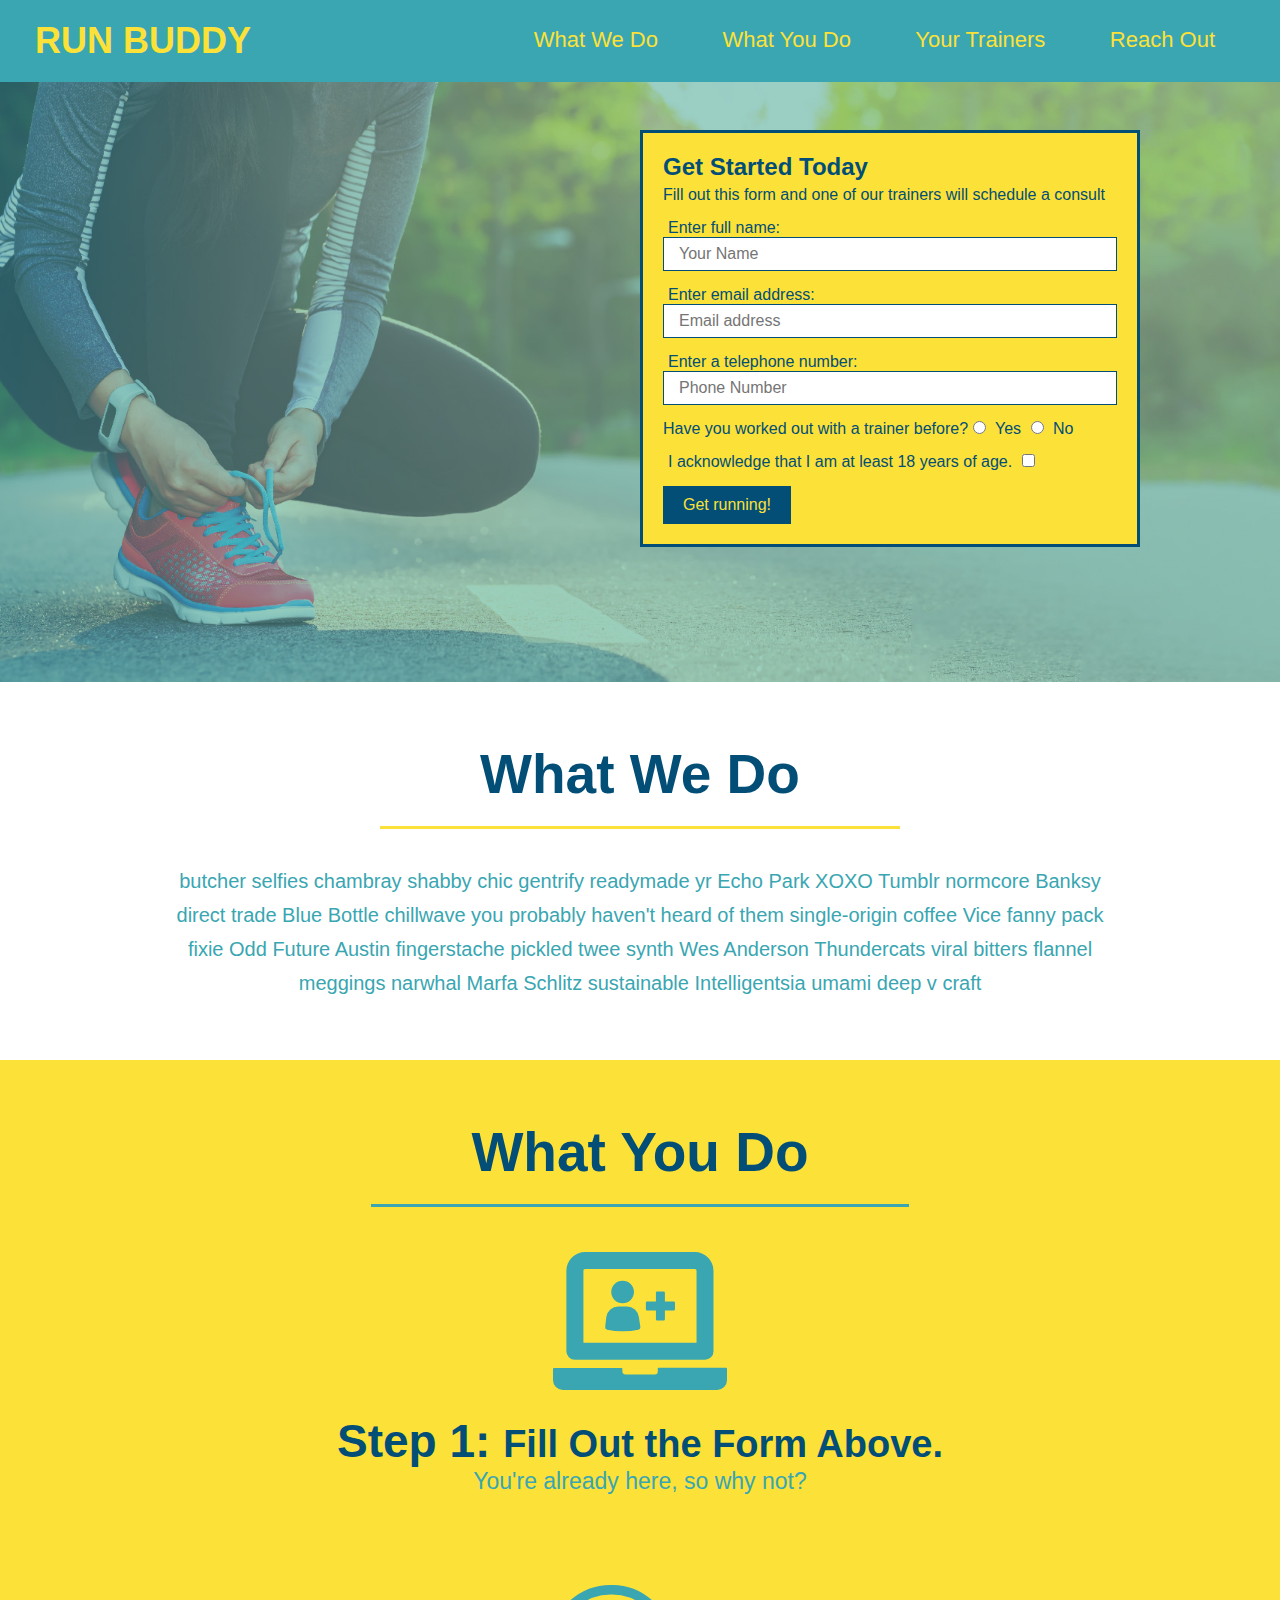
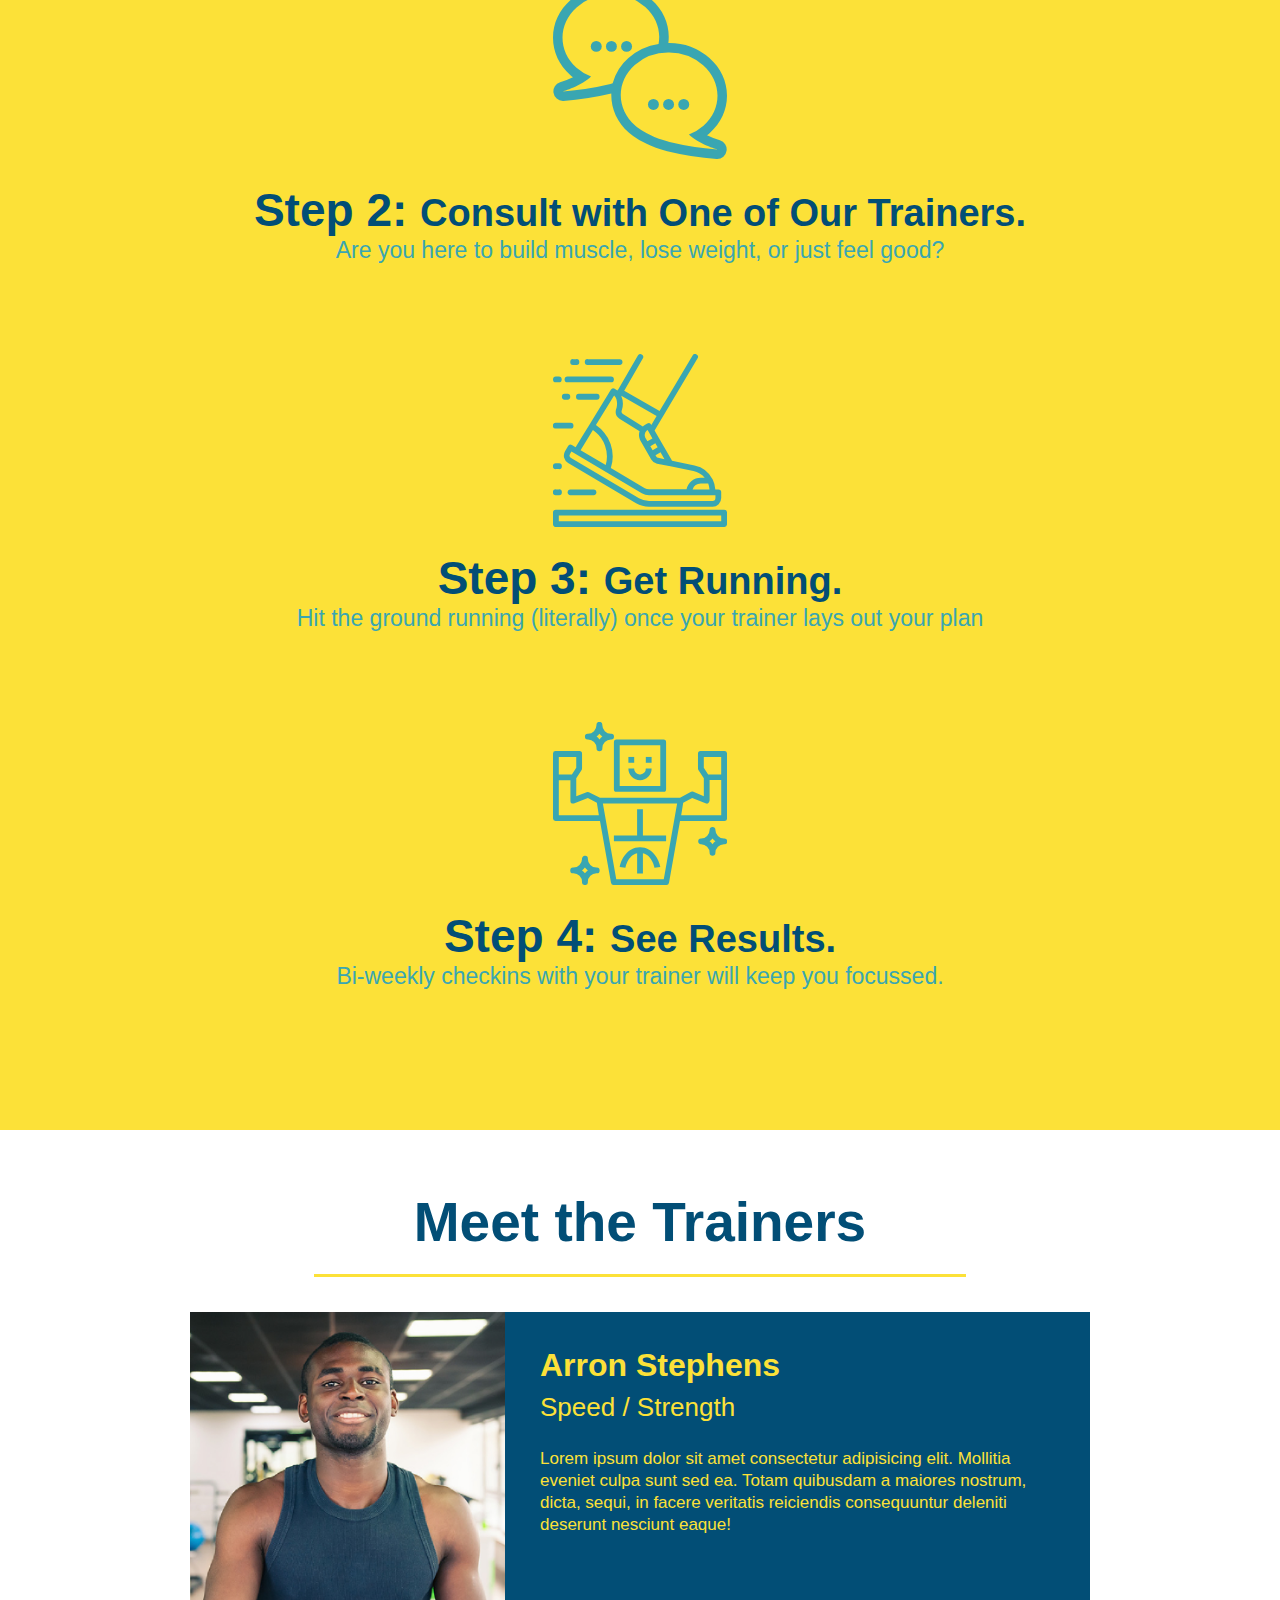
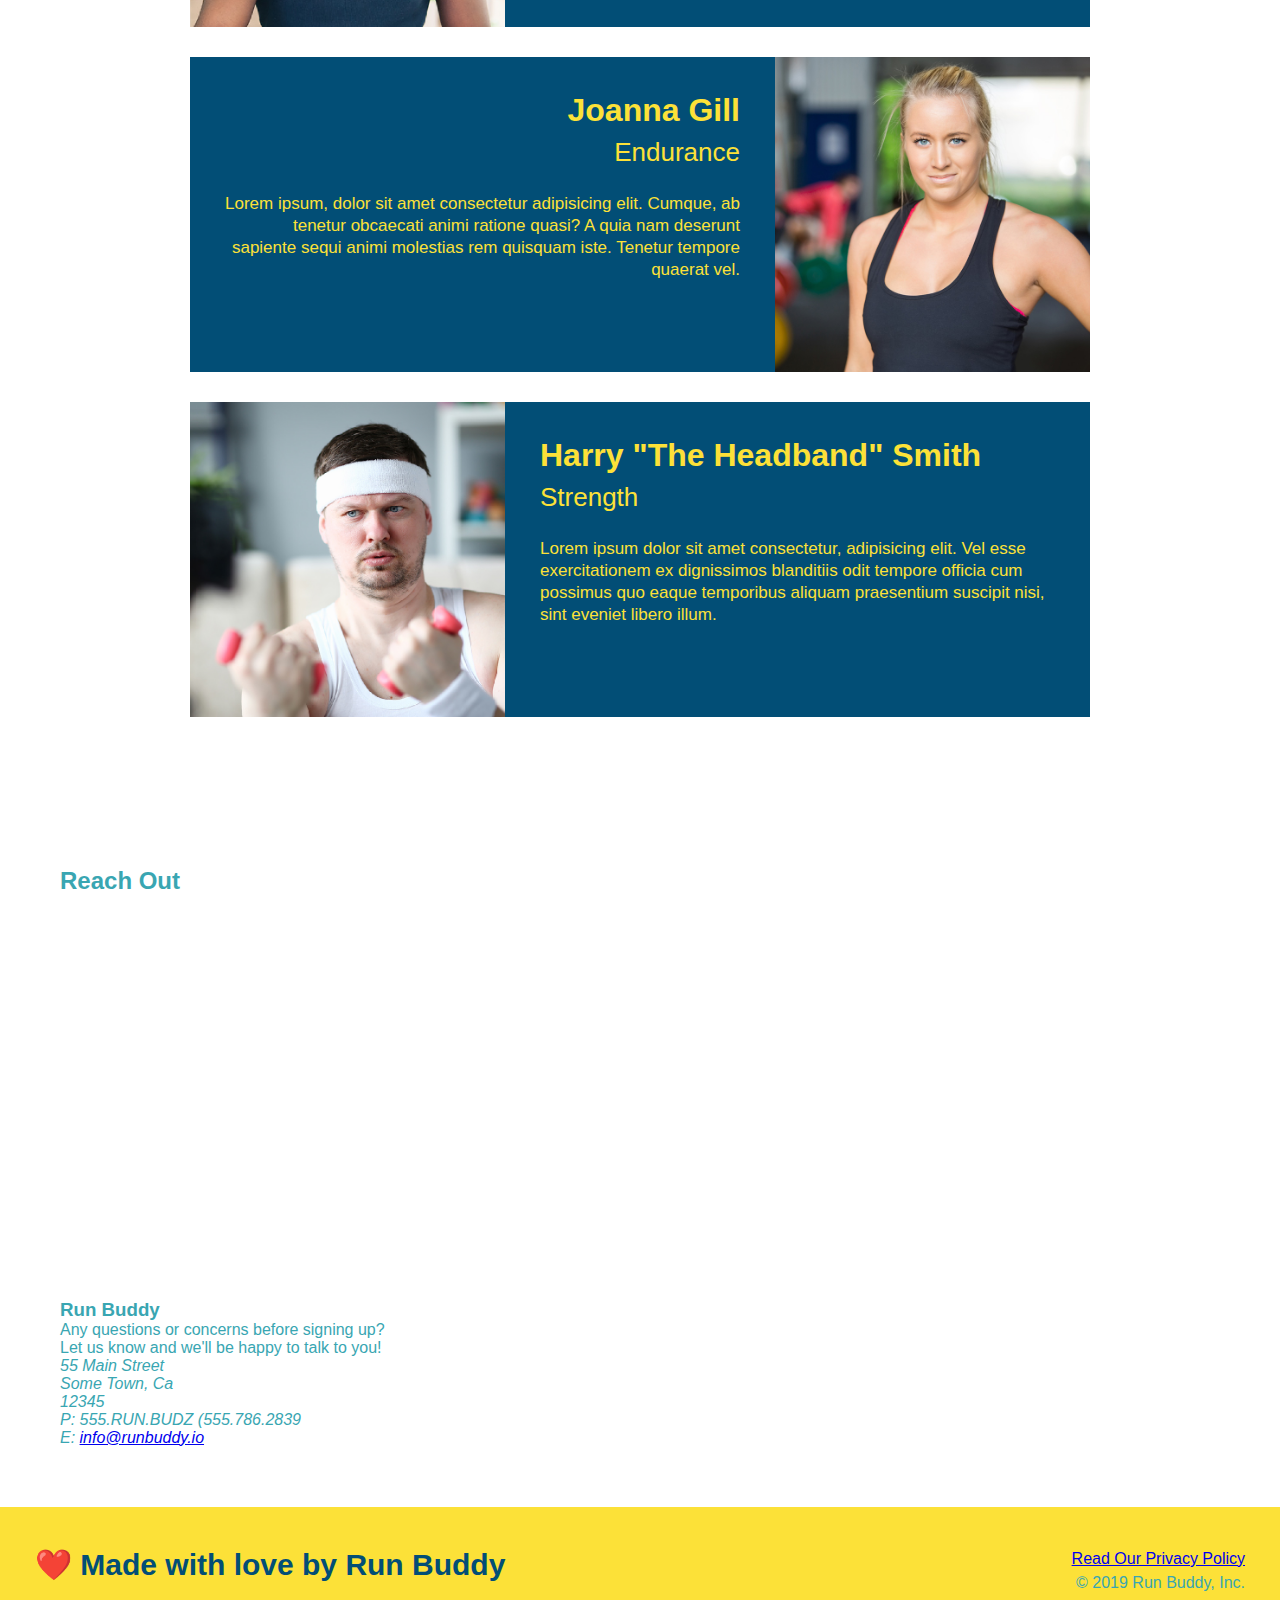
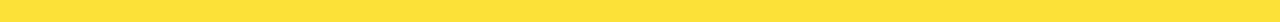
==== index.html @ 89a2d513 "add iframe" ====
<!DOCTYPE html>
<html long="en">
    <head>
        <meta charset="UTF-8" / >
        <link rel="stylesheet" href="./assets/css/style.css" />
        <title>Run Buddy</title>
    </head>
    <body>
        <!-- navigation -->
        <header>
            <h1>
                <a href="/">RUN BUDDY</a>
            </h1>
            <nav>
                <!-- Unordered list element -->
                <ul>
                    <!-- List item element -->
                    <li>
                        <!-- Anchor element -->
                        <a href="#what-we-do">What We Do</a>
                    </li>
                    <li>
                        <a href="#what-you-do">What You Do</a>
                    </li>
                    <li>
                        <a href="#your-trainers">Your Trainers</a>
                    </li>
                    <li>
                        <a href="#reach-out">Reach Out</a>
                    </li>
                </ul>
            </nav>
        </header>
        
        <!-- hero/jumbotron -->
        <section class="hero">
            <div class="hero-form">
                <h3>Get Started Today</h3>
                <p>Fill out this form and one of our trainers will schedule a consult</p>
            <!-- Add form element -->
            <form>
                <label for="name">Enter full name:</label>
                <input type="text" placeholder="Your Name" name="name" id="name" class="form-input">
                <label for="email">Enter email address:</label>
                <input type="email" placeholder="Email address" name="email" id="email" class="form-input">
                <label for="phone">Enter a telephone number:</label>
                <input type="tel" placeholder="Phone Number" name="phone" id="phone" class="form-input">
                <p>
                    Have you worked out with a trainer before?
                    <input type="radio" name="trainer-confirm" id="trainer-yes" />
                    <label for="trainer-yes">Yes</label>
                    <input type="radio" name="trainer-confirm" id="trainer-no" />
                    <label for="trainer-no">No</label>
                </p>
                <p>
                    <label for="checkbox" >
                        I acknowledge that I am at least 18 years of age.
                    </label>
                    <input type="checkbox" name="age-confirm" id="checkbox" />
                </p>
                <button type="submit">
                    Get running!
                </button>
            </form>
            </div>
        </section>
        
        <!-- "what we do" section -->
        <section id="what-we-do" class="intro">
            <h2 class="section-title primary-border">What We Do</h2>
            <p>butcher selfies chambray shabby chic gentrify readymade yr Echo Park XOXO Tumblr normcore Banksy direct trade Blue Bottle chillwave you probably haven't heard of them single-origin coffee Vice fanny pack fixie Odd Future Austin fingerstache pickled twee synth Wes Anderson Thundercats viral bitters flannel meggings narwhal Marfa Schlitz sustainable Intelligentsia umami deep v craft
            </p>
        </section>
        
        <!-- "what you do" section -->
        <section id="what-you-do" class="steps">
            <h2 class="section-title secondary-border">What You Do</h2>

            <div>
                <!-- insert this img element -->
                <img src="./assets/images/step-1.svg" alt="" />
                <h3>Step 1: <span>Fill Out the Form Above.</span></h3>
                <p>You're already here, so why not?</p>
            </div>

            <div>
                <img src="./assets/images/step-2.svg" alt="" />
                <h3>Step 2: <span>Consult with One of Our Trainers.</span></h3>
                <p>Are you here to build muscle, lose weight, or just feel good?</p>
            </div>

            <div>
                <img src="./assets/images/step-3.svg" alt="" />
                <h3>Step 3: <span>Get Running.</span></h3>
                <p>Hit the ground running (literally) once your trainer lays out your plan</p>
            </div>

            <div>
                <img src="./assets/images/step-4.svg" alt="" />
                <h3>Step 4: <span>See Results.</span></h3>
                <p>Bi-weekly checkins with your trainer will keep you focussed.</p>
            </div>
        </section>
        
        <!-- "meet the trainers" section -->
        <section id="your-trainers" class="trainers">
            <h2 class="section-title primary-border">
                Meet the Trainers
            </h2>
            <article class="trainer">
                <img src="./assets/images/trainer-1.jpg" alt="Arron Stephens in his workout clothes, ready to pump iron" />
                <div class="trainer-bio text-left">
                    <h3>Arron Stephens</h3>
                    <h4>Speed / Strength</h4>
                    <p>Lorem ipsum dolor sit amet consectetur adipisicing elit. Mollitia eveniet culpa sunt sed ea. Totam quibusdam a maiores nostrum, dicta, sequi, in facere veritatis reiciendis consequuntur deleniti deserunt nesciunt eaque!
                    </p>
                </div>
            </article>
            <article class="trainer">
                <div class="trainer-bio text-right">
                    <h3>Joanna Gill</h3>
                    <h4>Endurance</h4>
                    <p>Lorem ipsum, dolor sit amet consectetur adipisicing elit. Cumque, ab tenetur obcaecati animi ratione quasi? A quia nam deserunt sapiente sequi animi molestias rem quisquam iste. Tenetur tempore quaerat vel.
                    </p>
                </div>
                <img src="./assets/images/trainer-2.jpg" alt="Joanna Gill in her workout clothes, ready to assist with endurance training" />
            </article>
            <article class="trainer">
                <img src="./assets/images/trainer-3.jpg" alt="Harry 'The Headband' Smith with weights in hand" />
                <div class="trainer-bio text-left">
                    <h3>Harry "The Headband" Smith</h3>
                    <h4>Strength</h4>
                    <p>Lorem ipsum dolor sit amet consectetur, adipisicing elit. Vel esse exercitationem ex dignissimos blanditiis odit tempore officia cum possimus quo eaque temporibus aliquam praesentium suscipit nisi, sint eveniet libero illum.
                    </p>
                </div>
            </article>
        </section>
        
        <!-- "reach out" section -->
        <section>
            <h2>Reach Out</h2>
            <div class="contact-info">
                <iframe src="https://www.google.com/maps/embed?pb=!1m18!1m12!1m3!1d3288.9073409375055!2d150.41257634992235!3d-34.47987478039601!2m3!1f0!2f0!3f0!3m2!1i1024!2i768!4f13.1!3m3!1m2!1s0x6b13a2bec42a7d17%3A0x1259bebe46dca4a0!2s77%20Kirkham%20Rd%2C%20Bowral%20NSW%202576!5e0!3m2!1sen!2sau!4v1635457545799!5m2!1sen!2sau"
                    width="400"
                    height="400"
                    style="border:0;"
                    allowfullscreen=""
                    loading="lazy">
                </iframe>
            </div>
            <div>
                <h3>Run Buddy</h3>
                <p>Any questions or concerns before signing up?
                    <br />
                    Let us know and we'll be happy to talk to you!
                </p>
                <address>55 Main Street <br />
                    Some Town, Ca <br />
                    12345<br />
                    P: 555.RUN.BUDZ (555.786.2839<br />
                    E: <a href="mailto:info@runbuddey.io">info@runbuddy.io</a>
                </address>
            </div>
        </section>

        <!-- footer -->
        <footer>
            <h2>❤️ Made with love by Run Buddy</h2>
            <div>
                <a href="#">Read Our Privacy Policy</a><br />
                &copy; 2019 Run Buddy, Inc.
            </div>
        </footer>
    </body>
</html>
---- assets/css/style.css ----
* {
    margin: 0;
    padding: 0;
    box-sizing: border-box;
}

body {
    color: #39a6b2;
    font-family: Helvetica, Arial, Helvetica, sans-serif;
}

header {
    padding: 20px 35px;
    background-color: #39a6b2;
}

header h1 {
    font-weight: bold;
    font-size: 36px;
    color: #fce138;
    margin: 0;
    display: inline;
}

header a {
    text-decoration: none;
    color: #fce138;
}

header nav {
    float: right;
    margin: 7px 0;
}

header nav ul li {
    display: inline;
}

header nav ul li a {
    margin: 0 30px;
    font-weight: lighter;
    font-size: 22px
}

footer {
    background: #fce138;
    width: 100%;
    padding: 40px 35px;
}

footer h2 {
    display: inline;
    color: #024e76;
    font-size: 30px;
    margin: 0;
}

footer div {
    float: right;
    line-height: 1.5;
    text-align: right;
}

footer a {
    color: 3024e76;
}

section {
    padding: 60px;
}

/* Hero Style Start */
.hero {
    background-image: url("../images/hero-bg.jpg");
    height: 600px;
    background-size: cover;
    background-position: center;
    position: relative;
}
/* Hero Style End */

/* Hero Form Style Start */
.hero-form {
    background-color: #fce138;
    padding: 20px;
    width: 500px;
    color: #024e76;
    border: solid 3px #024e76;
    position: absolute;
    bottom: 120px;
    right: 140px;
    margin: 5px 0 15px 0;
}
/* Hero Form Style End */

.hero-form h3 {
    font-size: 24px;
    margin: 0;
}

.hero-form p {
    margin: 5px 0 15px 0;
}

.form-input {
    border: 1px solid #024e76;
    display: block;
    padding: 7px 15px;
    font-size: 16px;
    color: #024376;
    width: 100%;
    margin-bottom: 15px;
}

.hero-form label {
    margin: 0 5px;
}

.hero-form button {
    color: #fce138;
    background-color: #024e76;
    border: none;
    padding: 10px 20px;
    font-size: 16px;
}

/* HERO STYLES END */

.intro {
    text-align: center;
}

.intro p {
    line-height: 1.7;
    color: #39a6b2;
    width: 80%;
    font-size: 20px;
    margin: 0 auto;
}

.steps {
    text-align: center;
    background: #fce138;
}

.section-title {
    font-size: 55px;
    color: #024e76;
    margin-bottom: 35px;
    padding: 0 100px 20px 100px;
    display: inline-block;
    border-bottom: 3px solid;
}

.primary-border {
    border-color: #fce138;
}

.secondary-border {
    border-color: #39a6b2;
}

.steps div {
    margin-bottom: 80px;
}

.steps img {
    width: 15%;
    margin: 10px 0;
}

.steps h3 {
    color: #024e76;
    font-size: 46px;
    margin-top: 10px;
}

.steps p {
    color: #39a6b2;
    font-size: 23px;
}

.steps span {
    font-size: 38px;
}

.trainers {
    text-align: center;
}

.trainer {
    width: 900px;
    margin: 0 auto 30px auto;
    background: #024e76;
    color: #fce138;
    overflow: auto;
}

.trainer img {
    width: 35%;
    float: left;
}

.trainer-bio {
    padding: 35px;
    float: left;
    width: 65%;
}

.text-left {
    text-align: left;
}

.text-right {
    text-align: right;
}

.trainer-bio h3 {
    font-size: 32px;
    margin-bottom: 8px;
}

.trainer-bio h4 {
    font-weight: lighter;
    font-size: 26px;
    margin-bottom: 25px;
}

.trainer-bio p {
    font-size: 17px;
    line-height: 1.3;
}
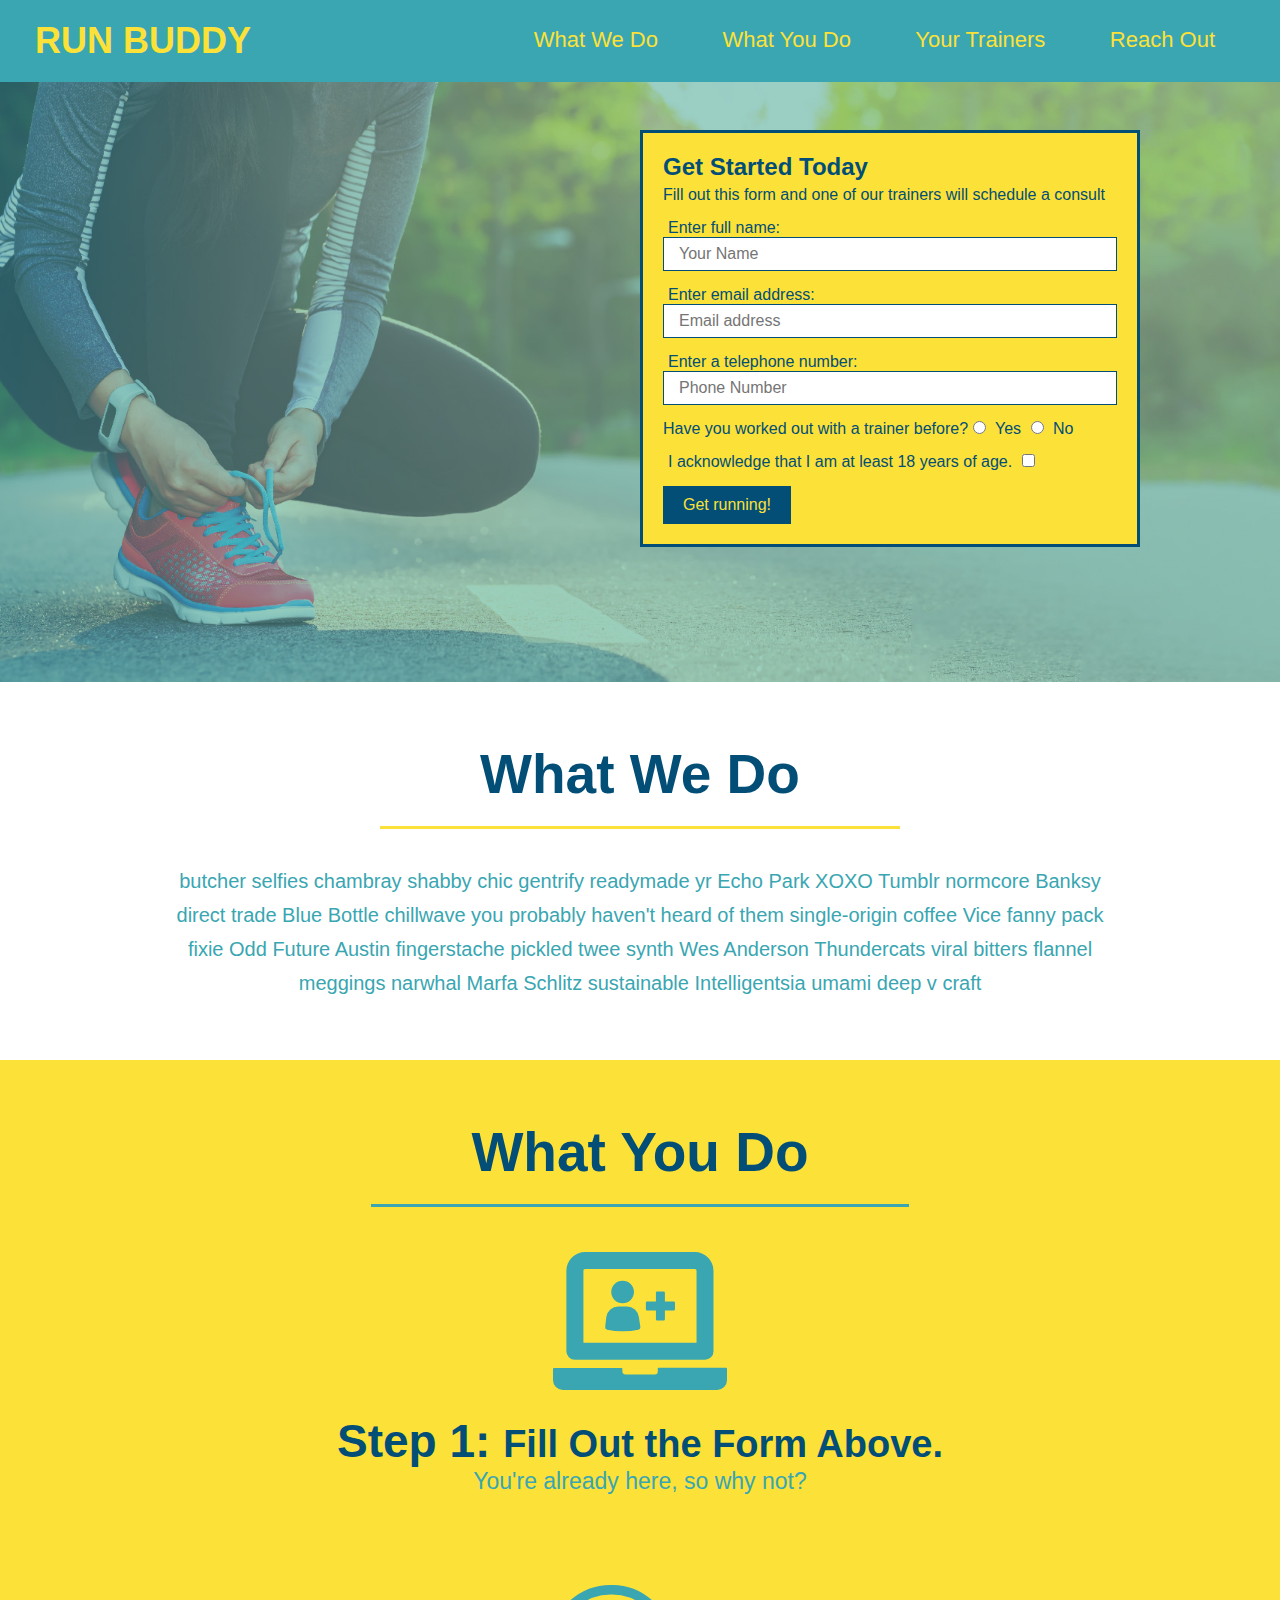
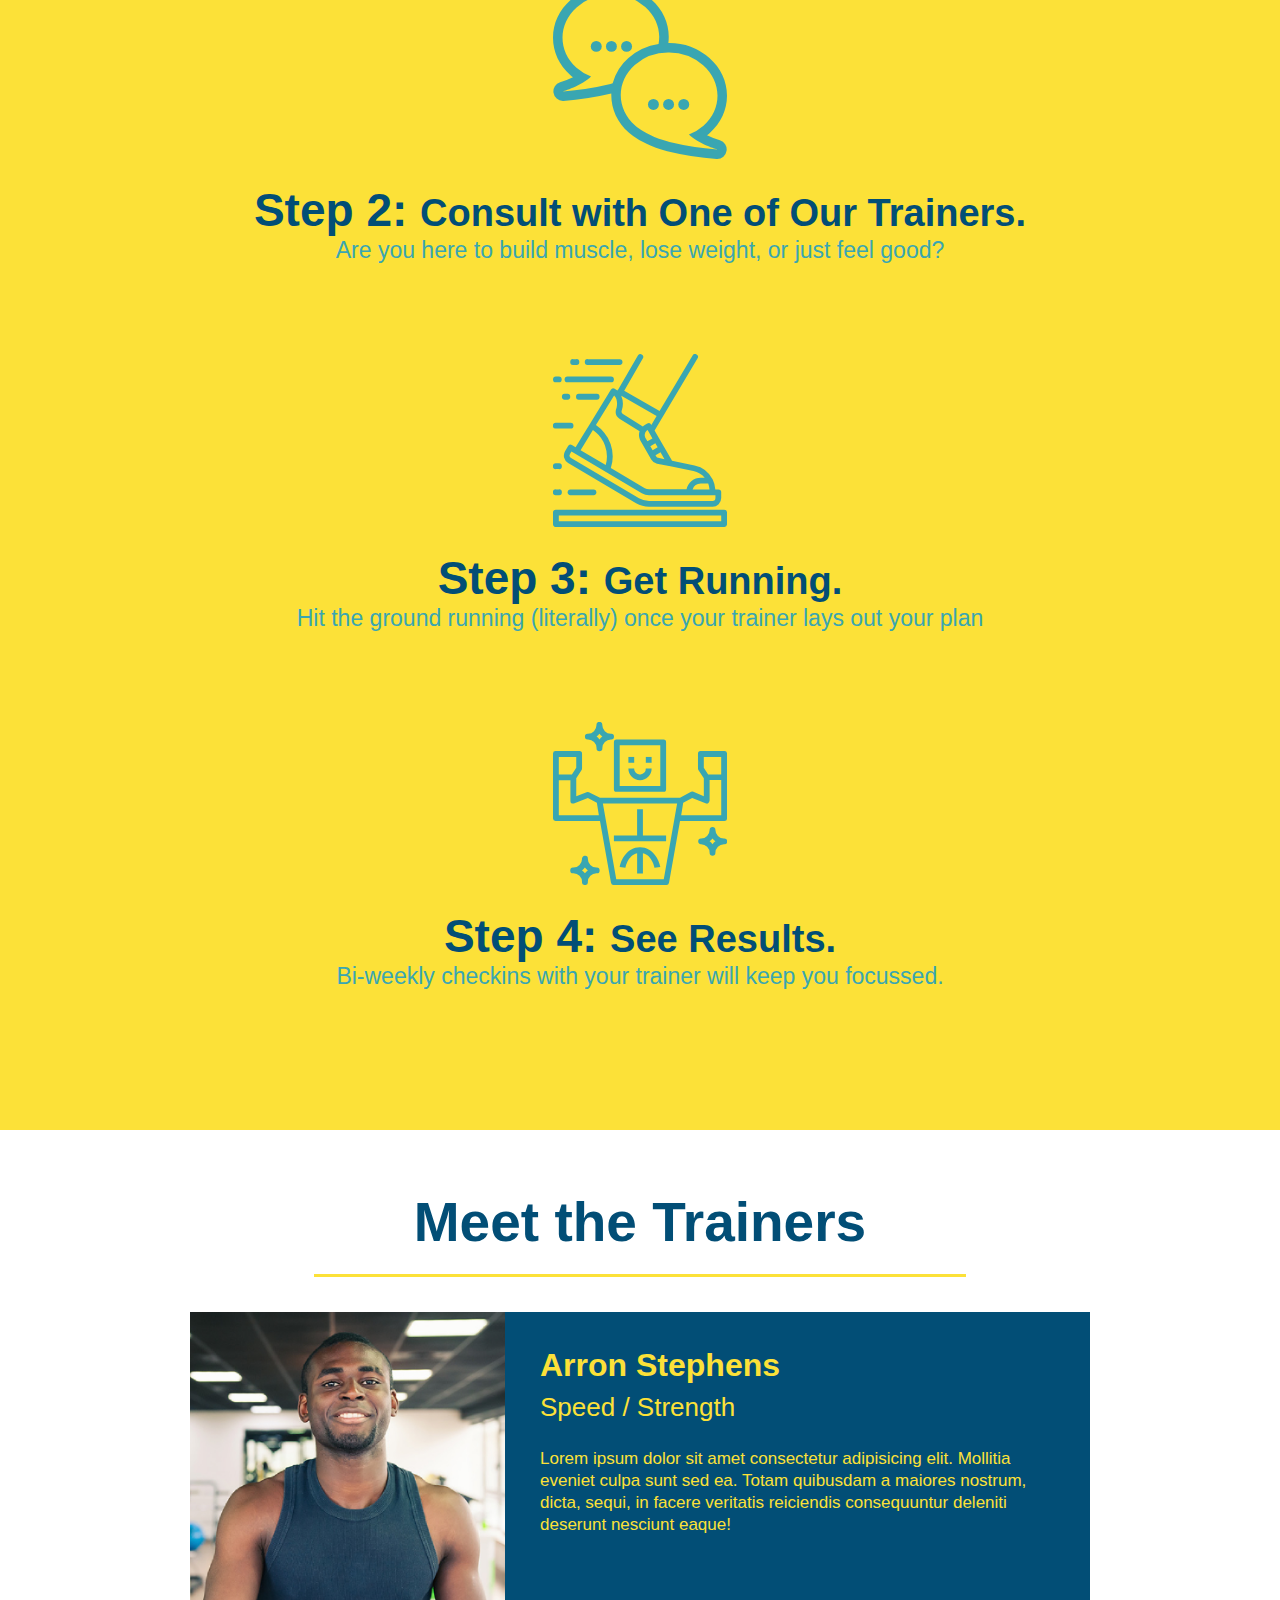
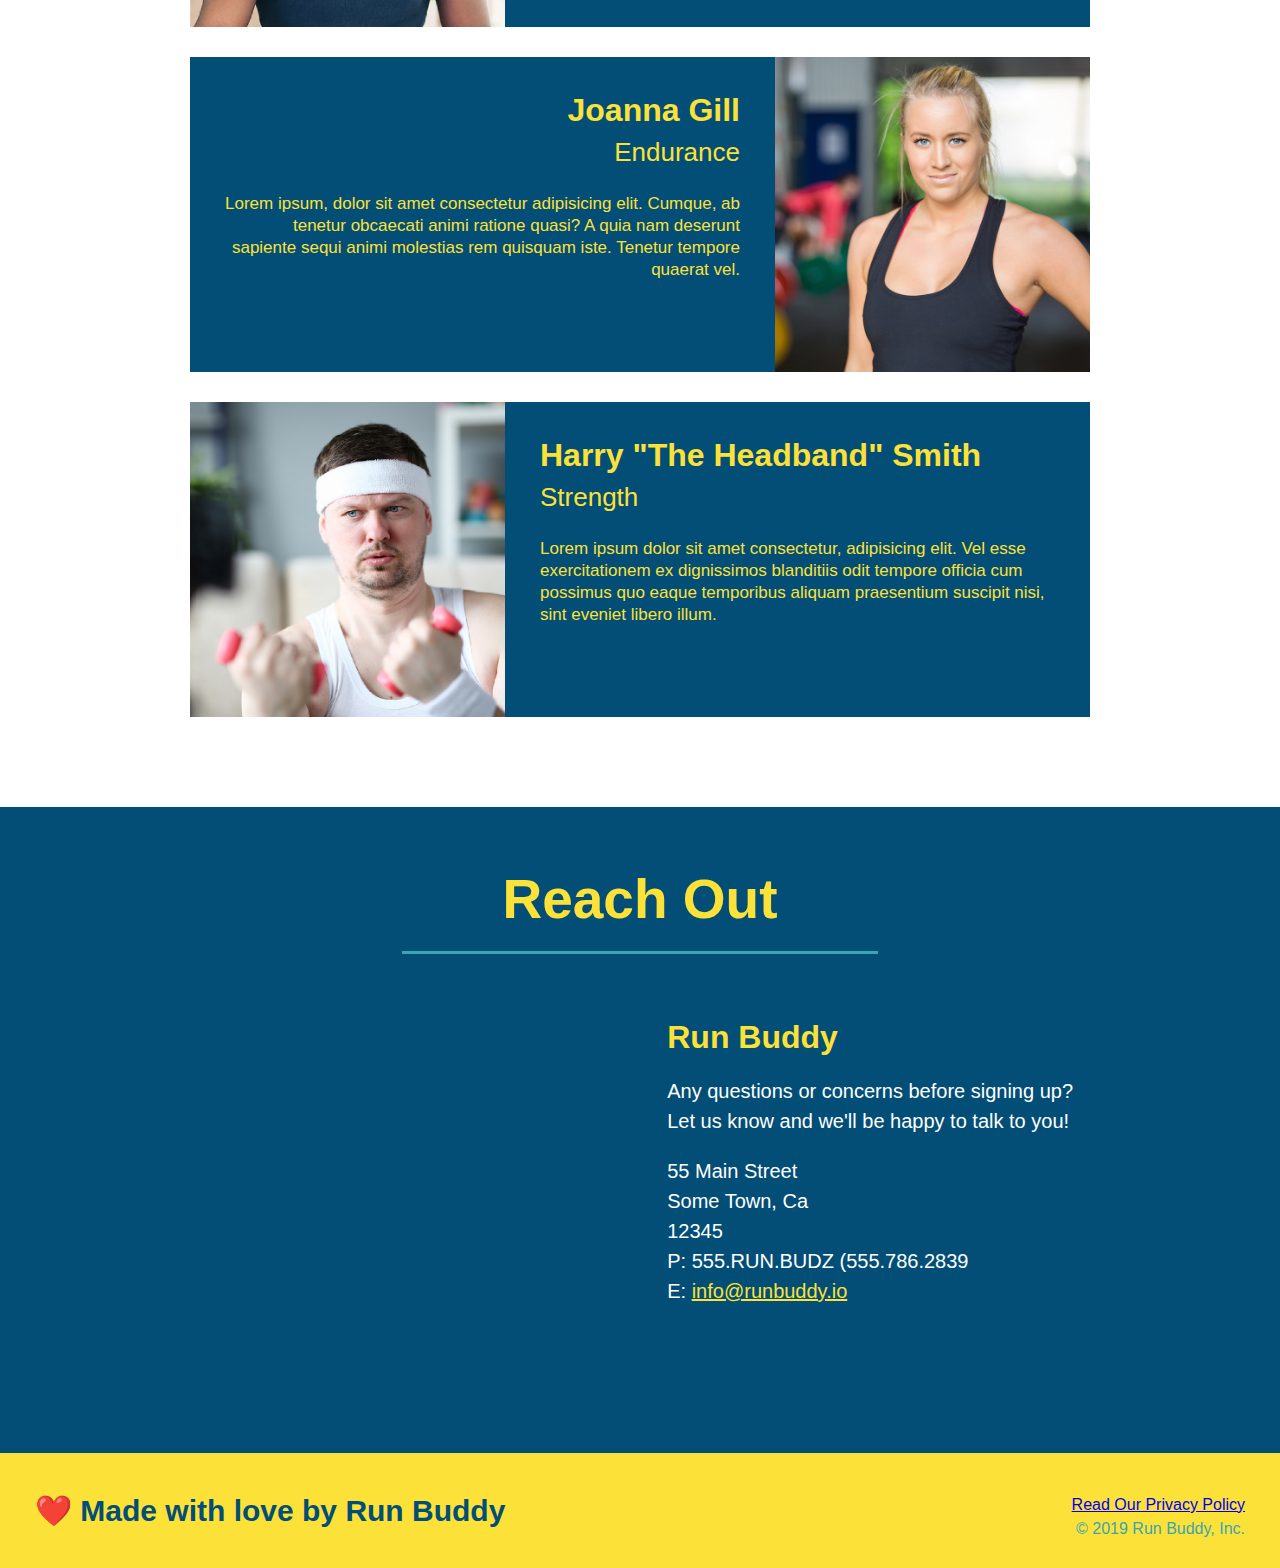
==== commit 75cc67a8: "meet the trainers section" ====
--- a/index.html
+++ b/index.html
@@ -137,17 +137,14 @@
         </section>
         
         <!-- "reach out" section -->
-        <section>
-            <h2>Reach Out</h2>
+        <section id="reach-out" class="contact">
+            <h2 class="section-title secondary-border">Reach Out</h2>
             <div class="contact-info">
-                <iframe src="https://www.google.com/maps/embed?pb=!1m18!1m12!1m3!1d3288.9073409375055!2d150.41257634992235!3d-34.47987478039601!2m3!1f0!2f0!3f0!3m2!1i1024!2i768!4f13.1!3m3!1m2!1s0x6b13a2bec42a7d17%3A0x1259bebe46dca4a0!2s77%20Kirkham%20Rd%2C%20Bowral%20NSW%202576!5e0!3m2!1sen!2sau!4v1635457545799!5m2!1sen!2sau"
-                    width="400"
-                    height="400"
+                    <iframe src="https://www.google.com/maps/embed?pb=!1m18!1m12!1m3!1d3288.9073409375055!2d150.41257634992235!3d-34.47987478039601!2m3!1f0!2f0!3f0!3m2!1i1024!2i768!4f13.1!3m3!1m2!1s0x6b13a2bec42a7d17%3A0x1259bebe46dca4a0!2s77%20Kirkham%20Rd%2C%20Bowral%20NSW%202576!5e0!3m2!1sen!2sau!4v1635457545799!5m2!1sen!2sau"
                     style="border:0;"
                     allowfullscreen=""
                     loading="lazy">
-                </iframe>
-            </div>
+                    </iframe>
             <div>
                 <h3>Run Buddy</h3>
                 <p>Any questions or concerns before signing up?
@@ -158,8 +155,9 @@
                     Some Town, Ca <br />
                     12345<br />
                     P: 555.RUN.BUDZ (555.786.2839<br />
-                    E: <a href="mailto:info@runbuddey.io">info@runbuddy.io</a>
+                    E: <a href="mailto:info@runbuddy.io">info@runbuddy.io</a>
                 </address>
+            </div>
             </div>
         </section>
 
--- a/assets/css/style.css
+++ b/assets/css/style.css
@@ -229,4 +229,43 @@
 .trainer-bio p {
     font-size: 17px;
     line-height: 1.3;
+}
+
+.contact {
+    text-align: center;
+    background: #024e76;
+}
+
+.contact h2 {
+    color: #fce138;
+}
+
+.contact-info iframe {
+    width: 400px;
+    height: 400px;
+}
+
+.contact-info div {
+    width: 410px;
+    display: inline-block;
+    vertical-align: top;
+    text-align: left;
+    margin: 30px 0 0 60px;
+    color: white;
+}
+
+.contact-info h3 {
+    color: #fce138;
+    font-size: 32px;
+}
+
+.contact-info p, .contact-info address {
+    margin: 20px 0;
+    line-height: 1.5;
+    font-size: 20px;
+    font-style: normal;
+}
+
+.contact-info a {
+    color: #fce138;
 }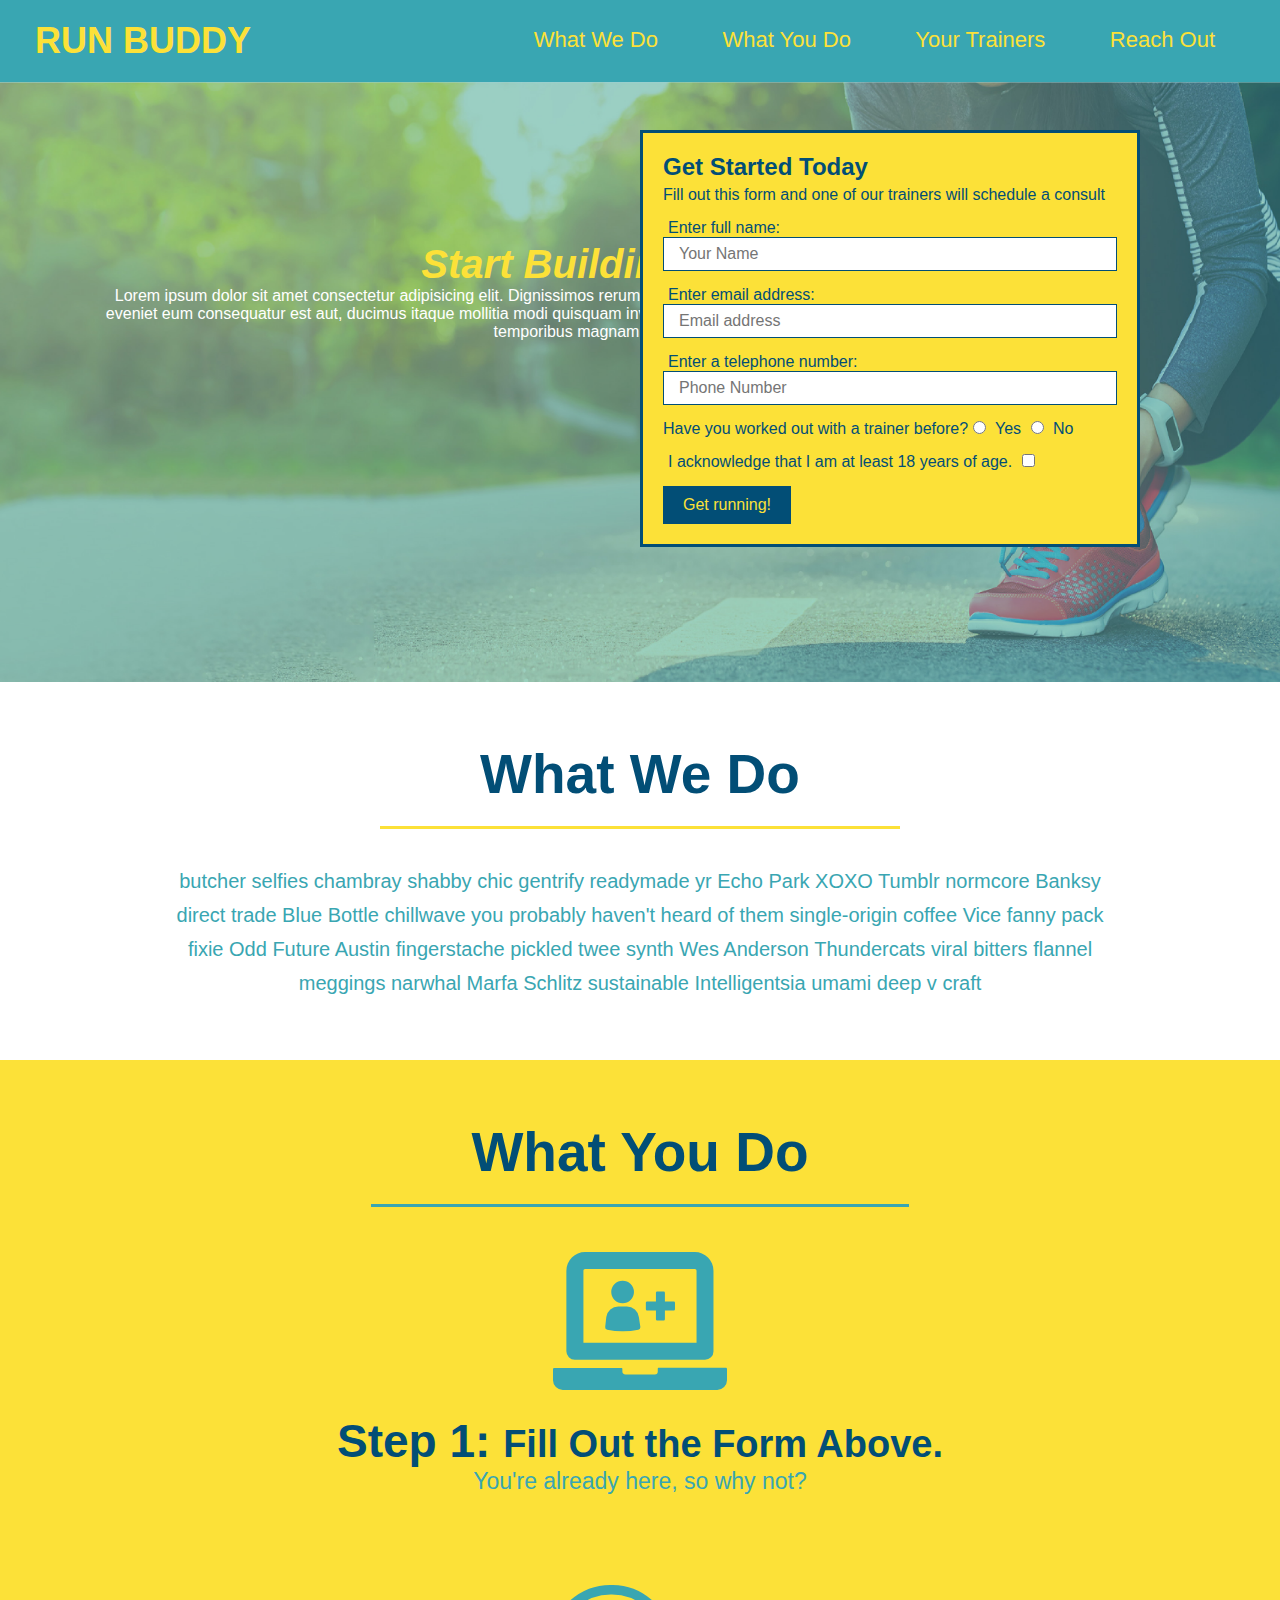
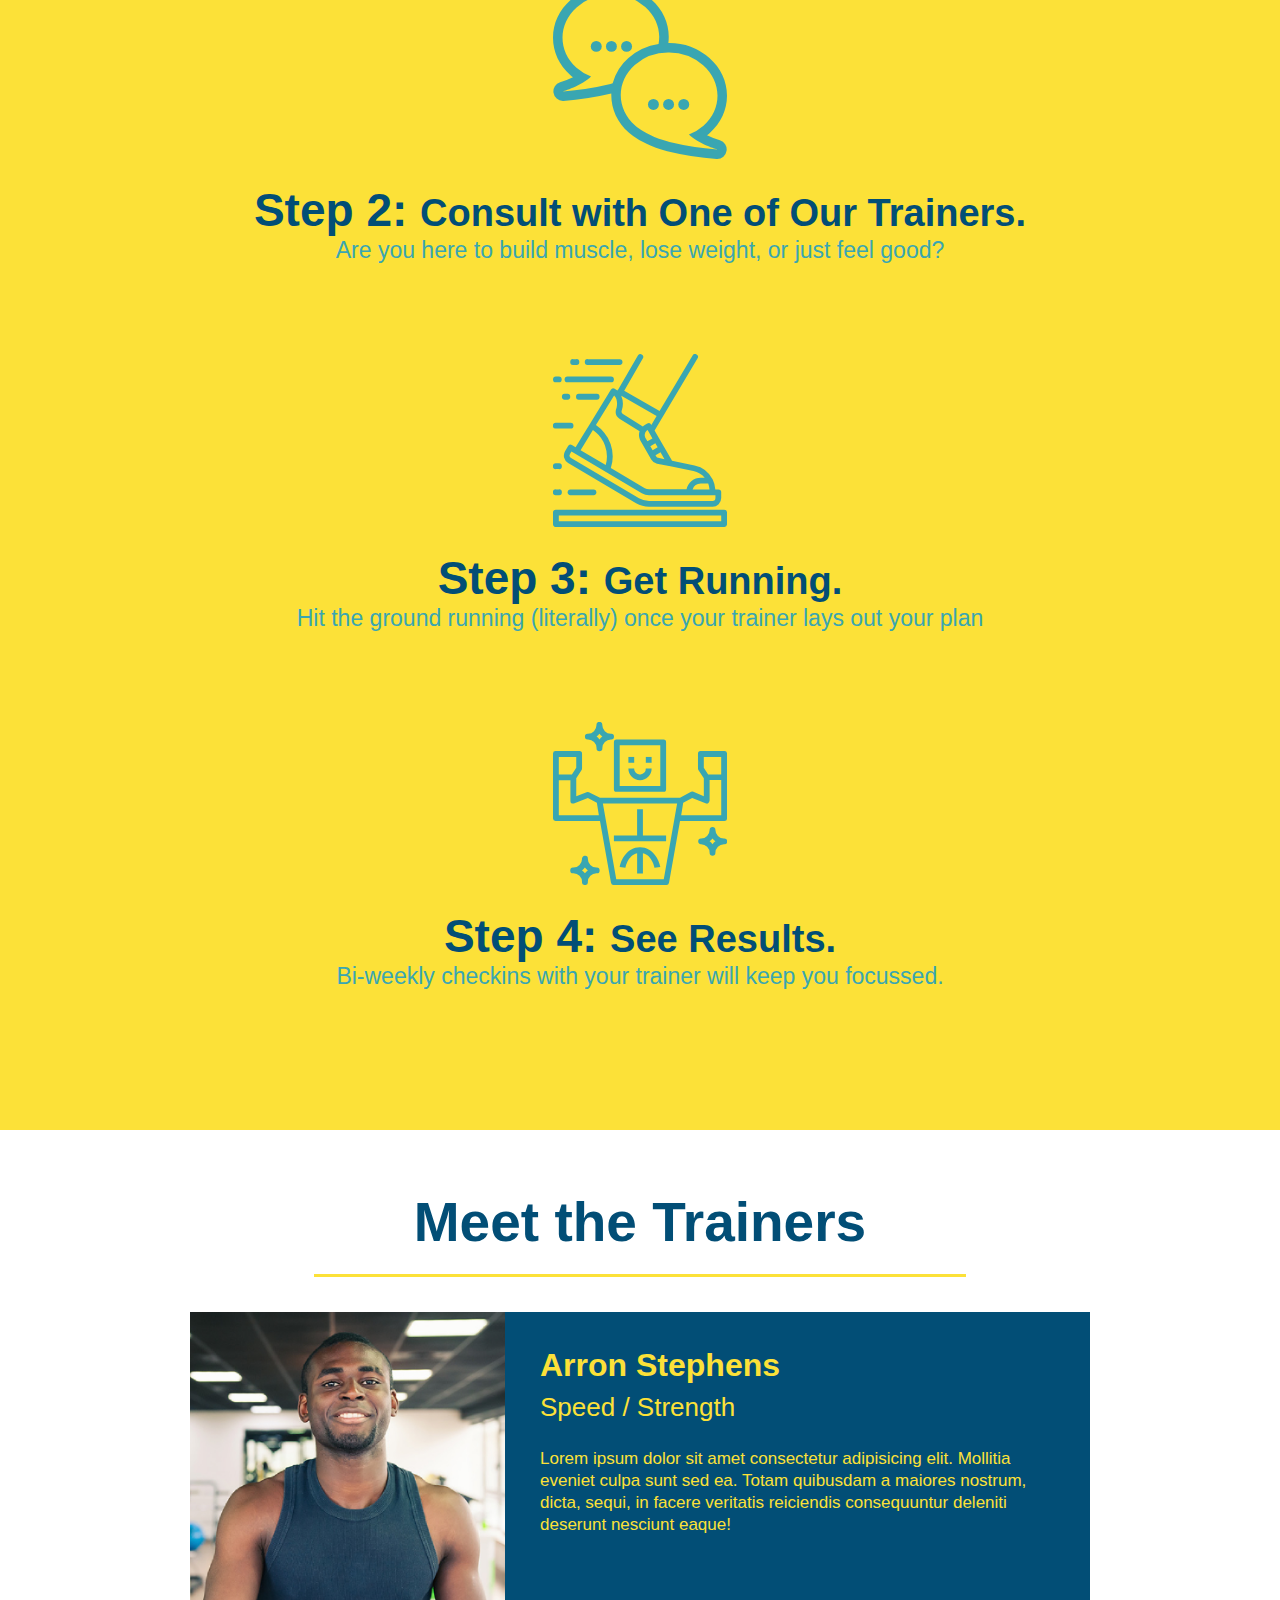
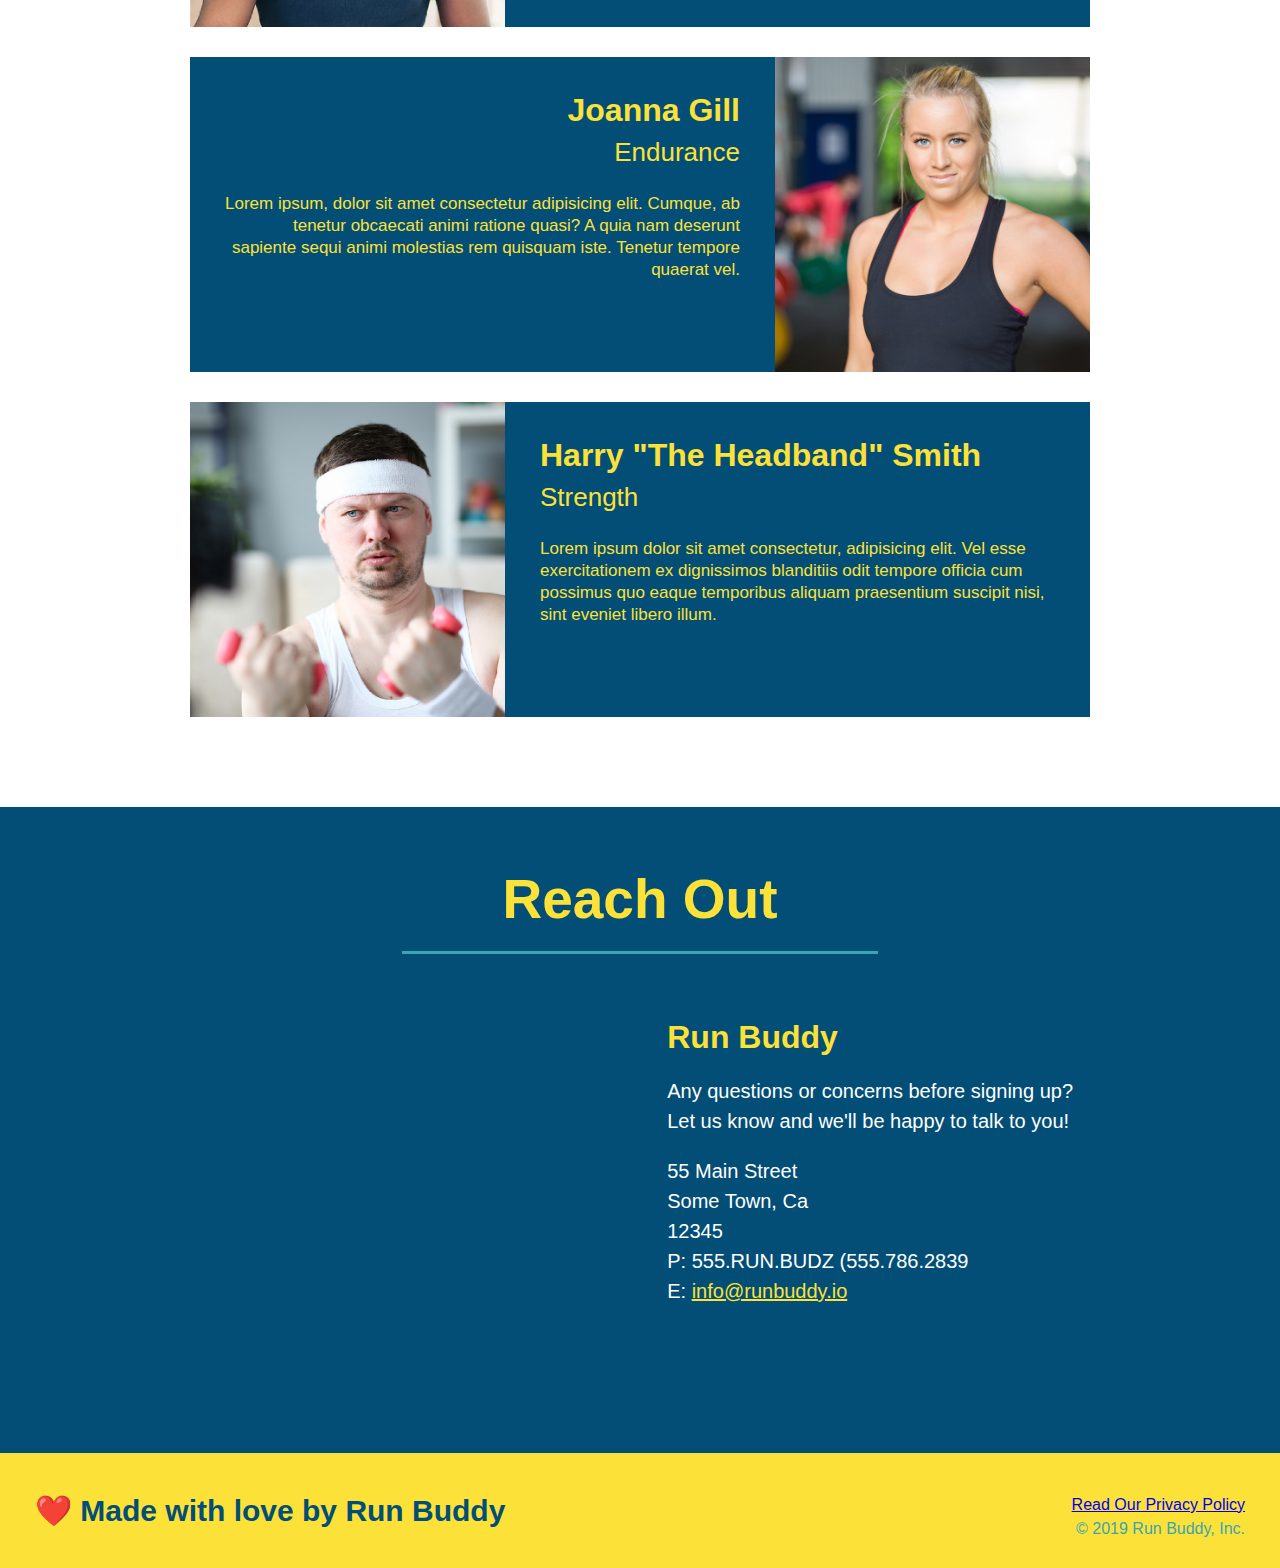
==== commit fcb19d9e: "add content to hero, replace image" ====
--- a/index.html
+++ b/index.html
@@ -34,6 +34,11 @@
         
         <!-- hero/jumbotron -->
         <section class="hero">
+            <div class="hero-cta">
+                <h2>Start Building Habits.</h2>
+                <p>Lorem ipsum dolor sit amet consectetur adipisicing elit. Dignissimos rerum voluptates tempore ipsam eveniet eum consequatur est aut, ducimus itaque mollitia modi quisquam inventore excepturi blanditiis temporibus magnam. Reprehenderit, sapiente?
+                </p>
+            </div>
             <div class="hero-form">
                 <h3>Get Started Today</h3>
                 <p>Fill out this form and one of our trainers will schedule a consult</p>
@@ -165,7 +170,7 @@
         <footer>
             <h2>❤️ Made with love by Run Buddy</h2>
             <div>
-                <a href="#">Read Our Privacy Policy</a><br />
+                <a href="./privacy-policy.html">Read Our Privacy Policy</a><br />
                 &copy; 2019 Run Buddy, Inc.
             </div>
         </footer>
--- a/assets/css/style.css
+++ b/assets/css/style.css
@@ -71,13 +71,32 @@
 
 /* Hero Style Start */
 .hero {
-    background-image: url("../images/hero-bg.jpg");
+    background-image: url("../images/flipped-hero-image.jpg");
     height: 600px;
     background-size: cover;
     background-position: center;
     position: relative;
 }
 /* Hero Style End */
+
+/* Hero Text Style Start */
+.hero-cta {
+    text-align: right;
+    width: 60%;
+    position: absolute;
+    margin: 100px 40px 0 0;
+}
+
+.hero-cta h2 {
+    color: #fce138;
+    font-size:40px;
+    font-style: italic;
+}
+
+.hero-cta p {
+    color: white;
+}
+/*Hero Text Style End */
 
 /* Hero Form Style Start */
 .hero-form {
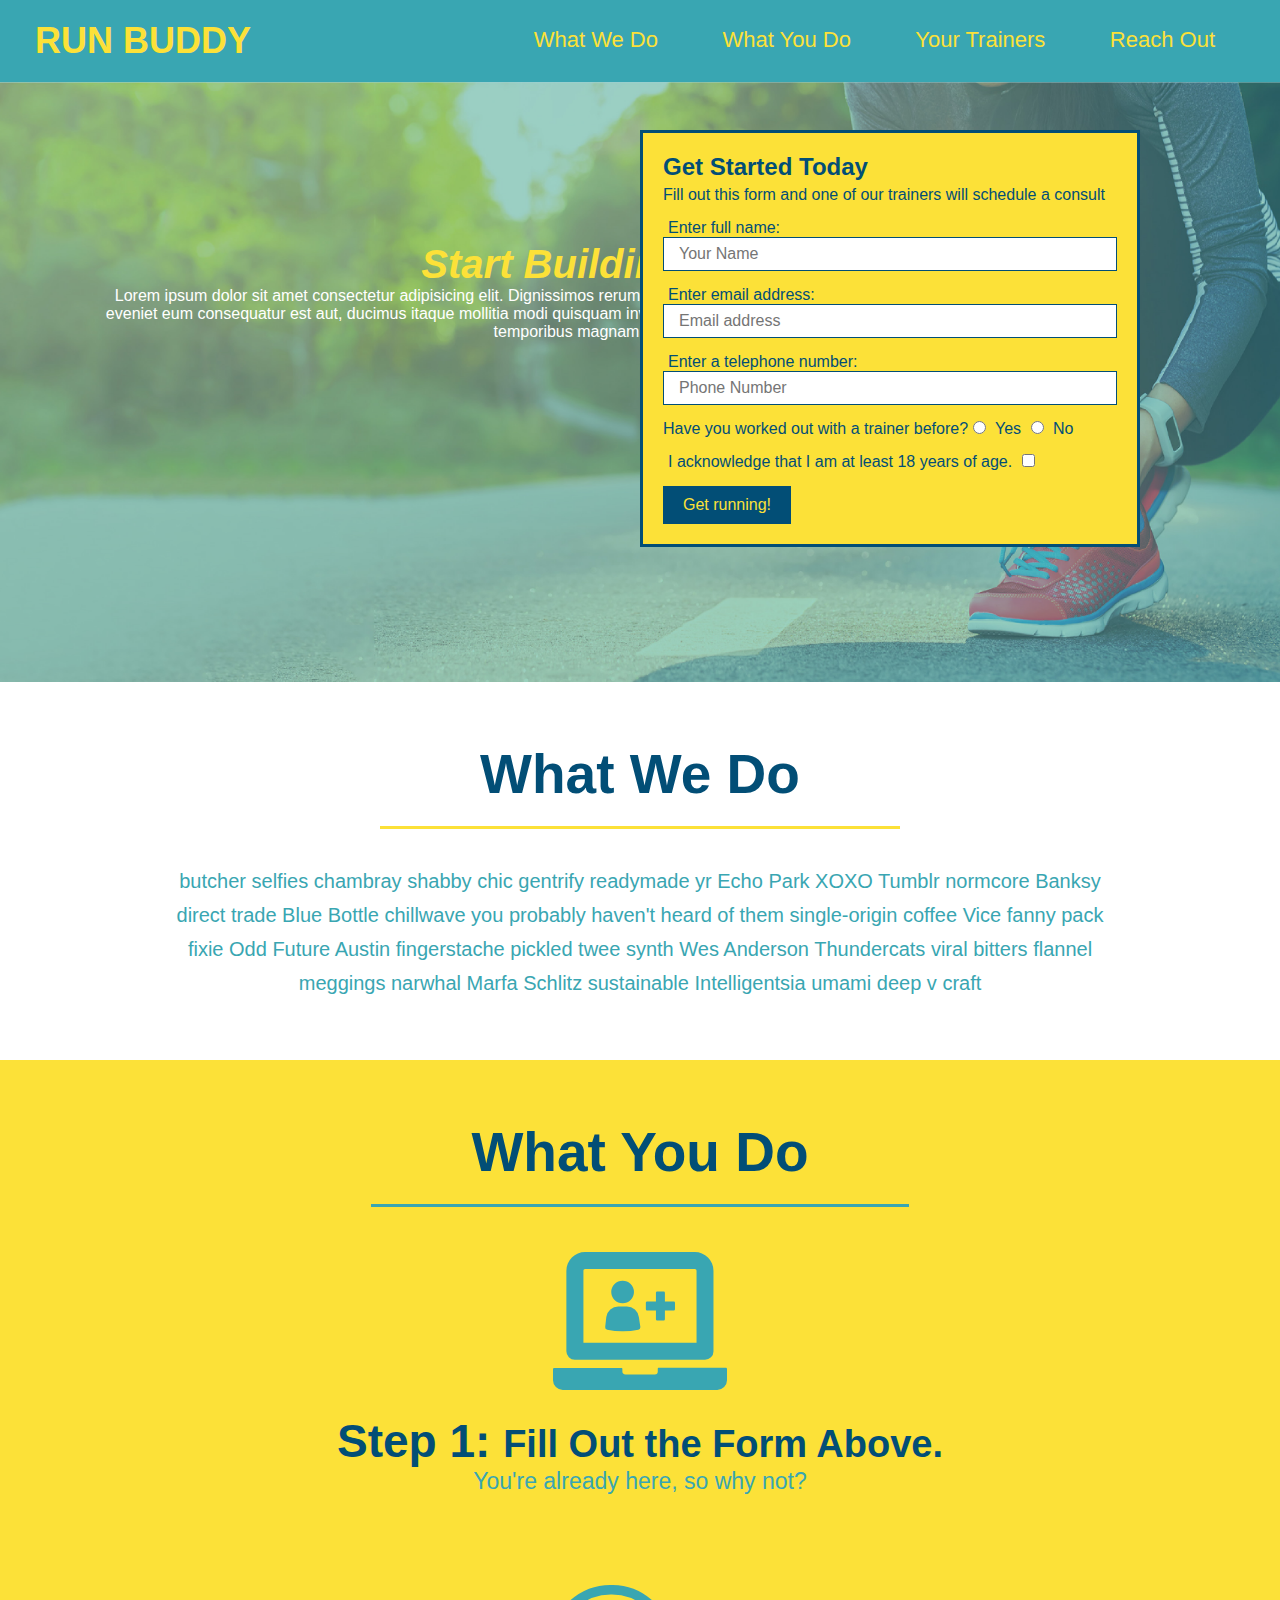
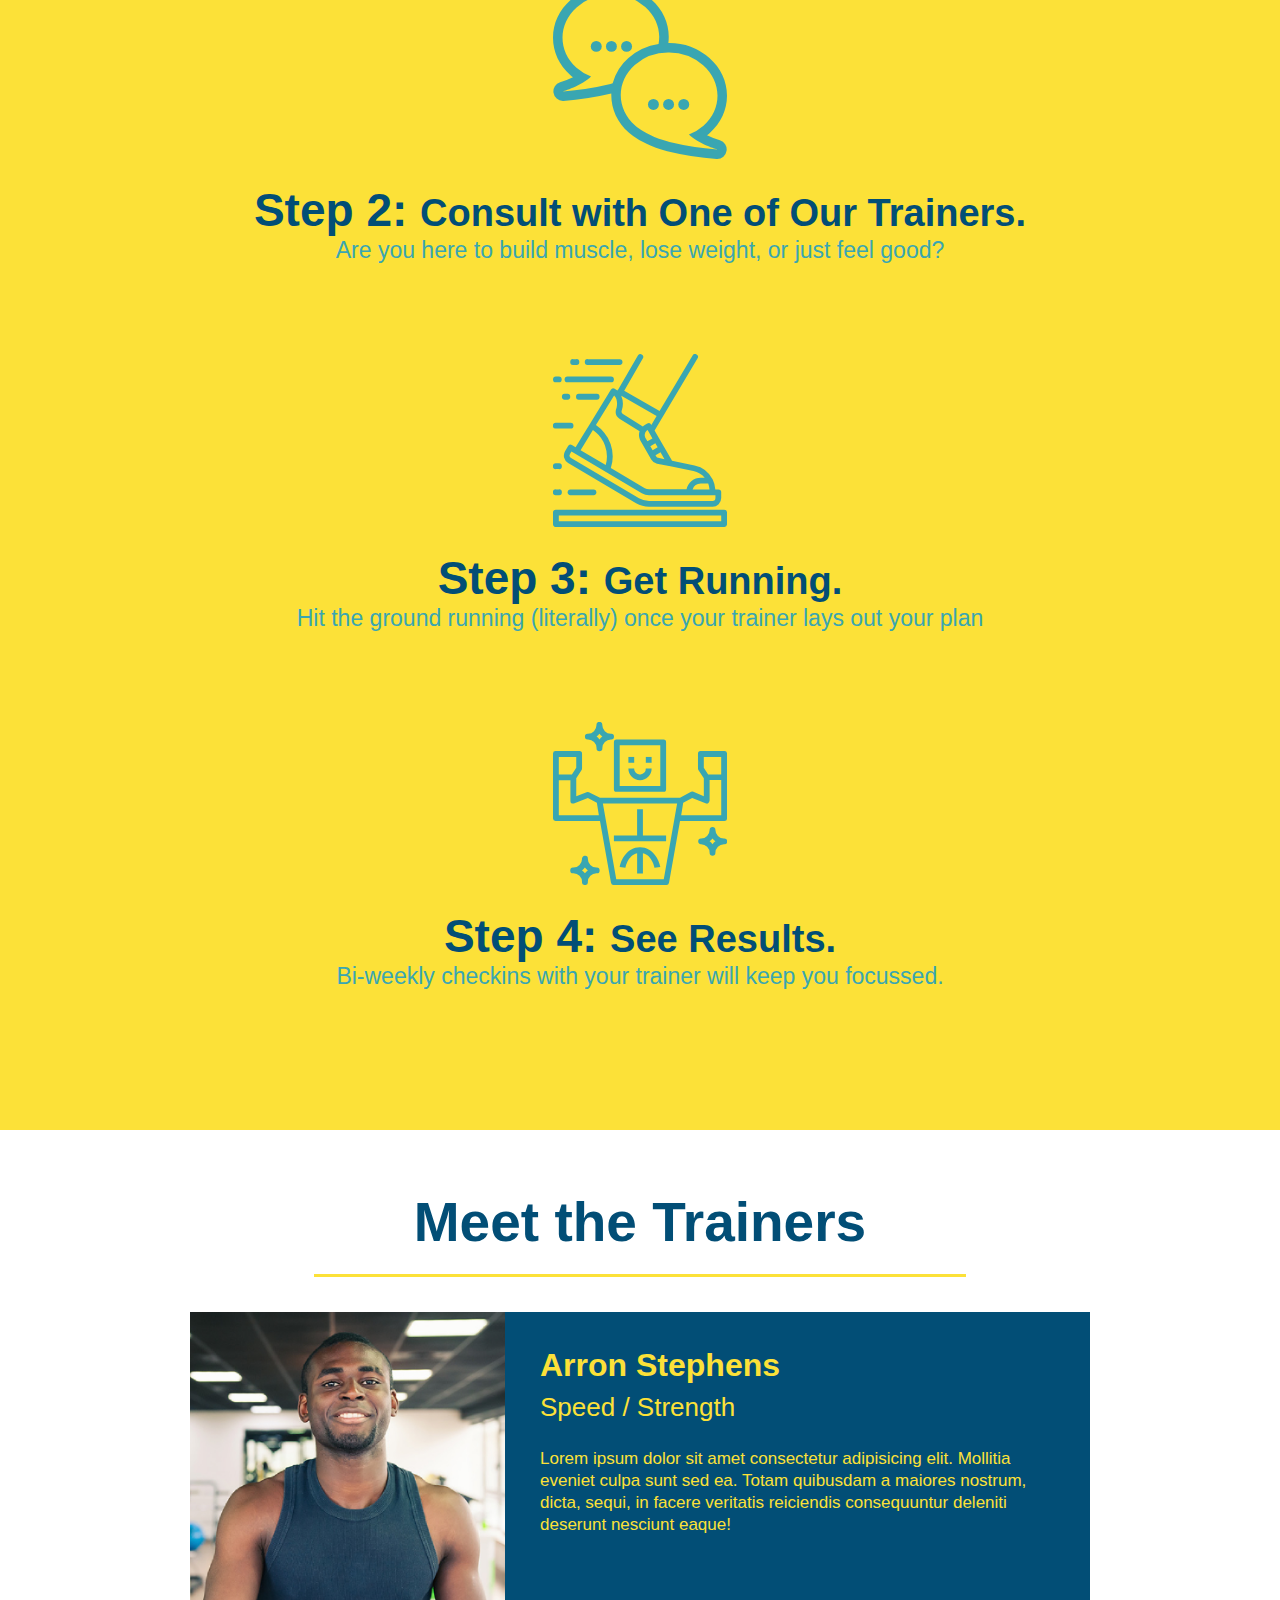
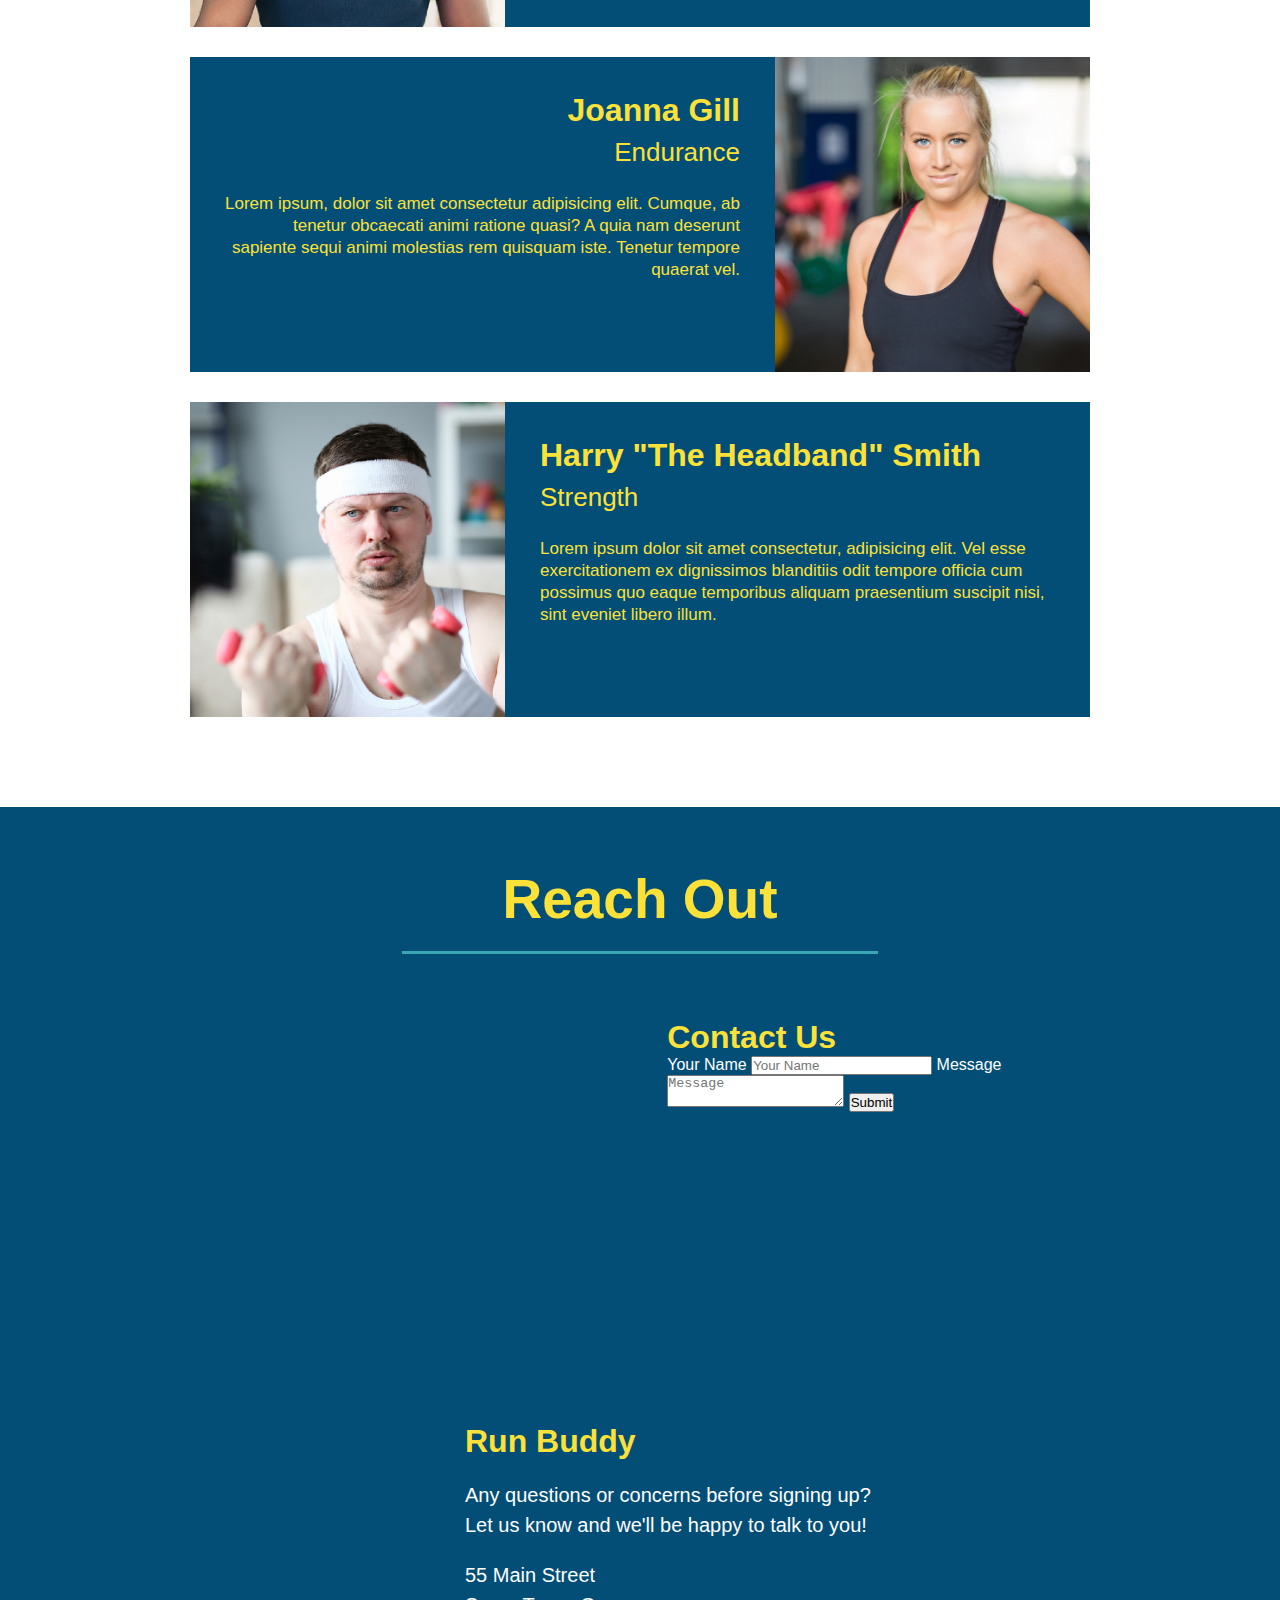
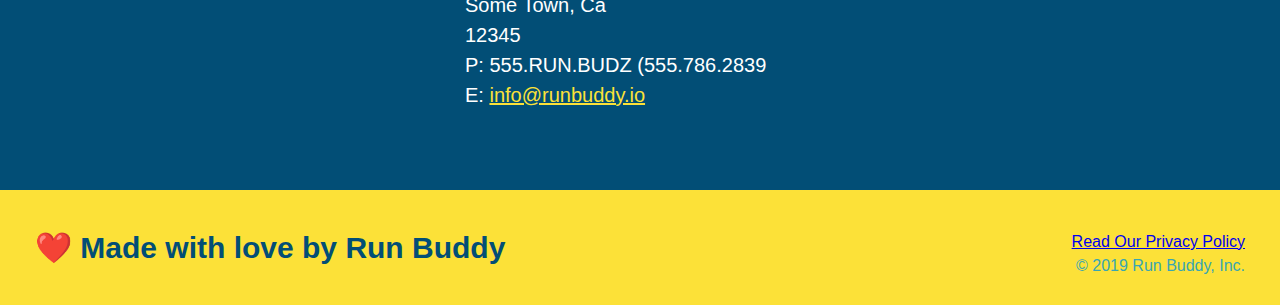
==== commit 1970d4bc: "add contact form" ====
--- a/index.html
+++ b/index.html
@@ -150,6 +150,19 @@
                     allowfullscreen=""
                     loading="lazy">
                     </iframe>
+                    <div class="contact-form">
+                    <h3>Contact Us</h3>
+                    <form>
+                        <label for="contact-message">Your Name</label>
+                        <input type="text" id="contact-name" placeholder="Your Name" />
+
+                        <label for="contact-message">Message</label>
+                        <textarea id="contact-message" placeholder="Message"></textarea>
+
+                        <button type="submit">Submit</button>
+                    </form>
+                </div>
+
             <div>
                 <h3>Run Buddy</h3>
                 <p>Any questions or concerns before signing up?
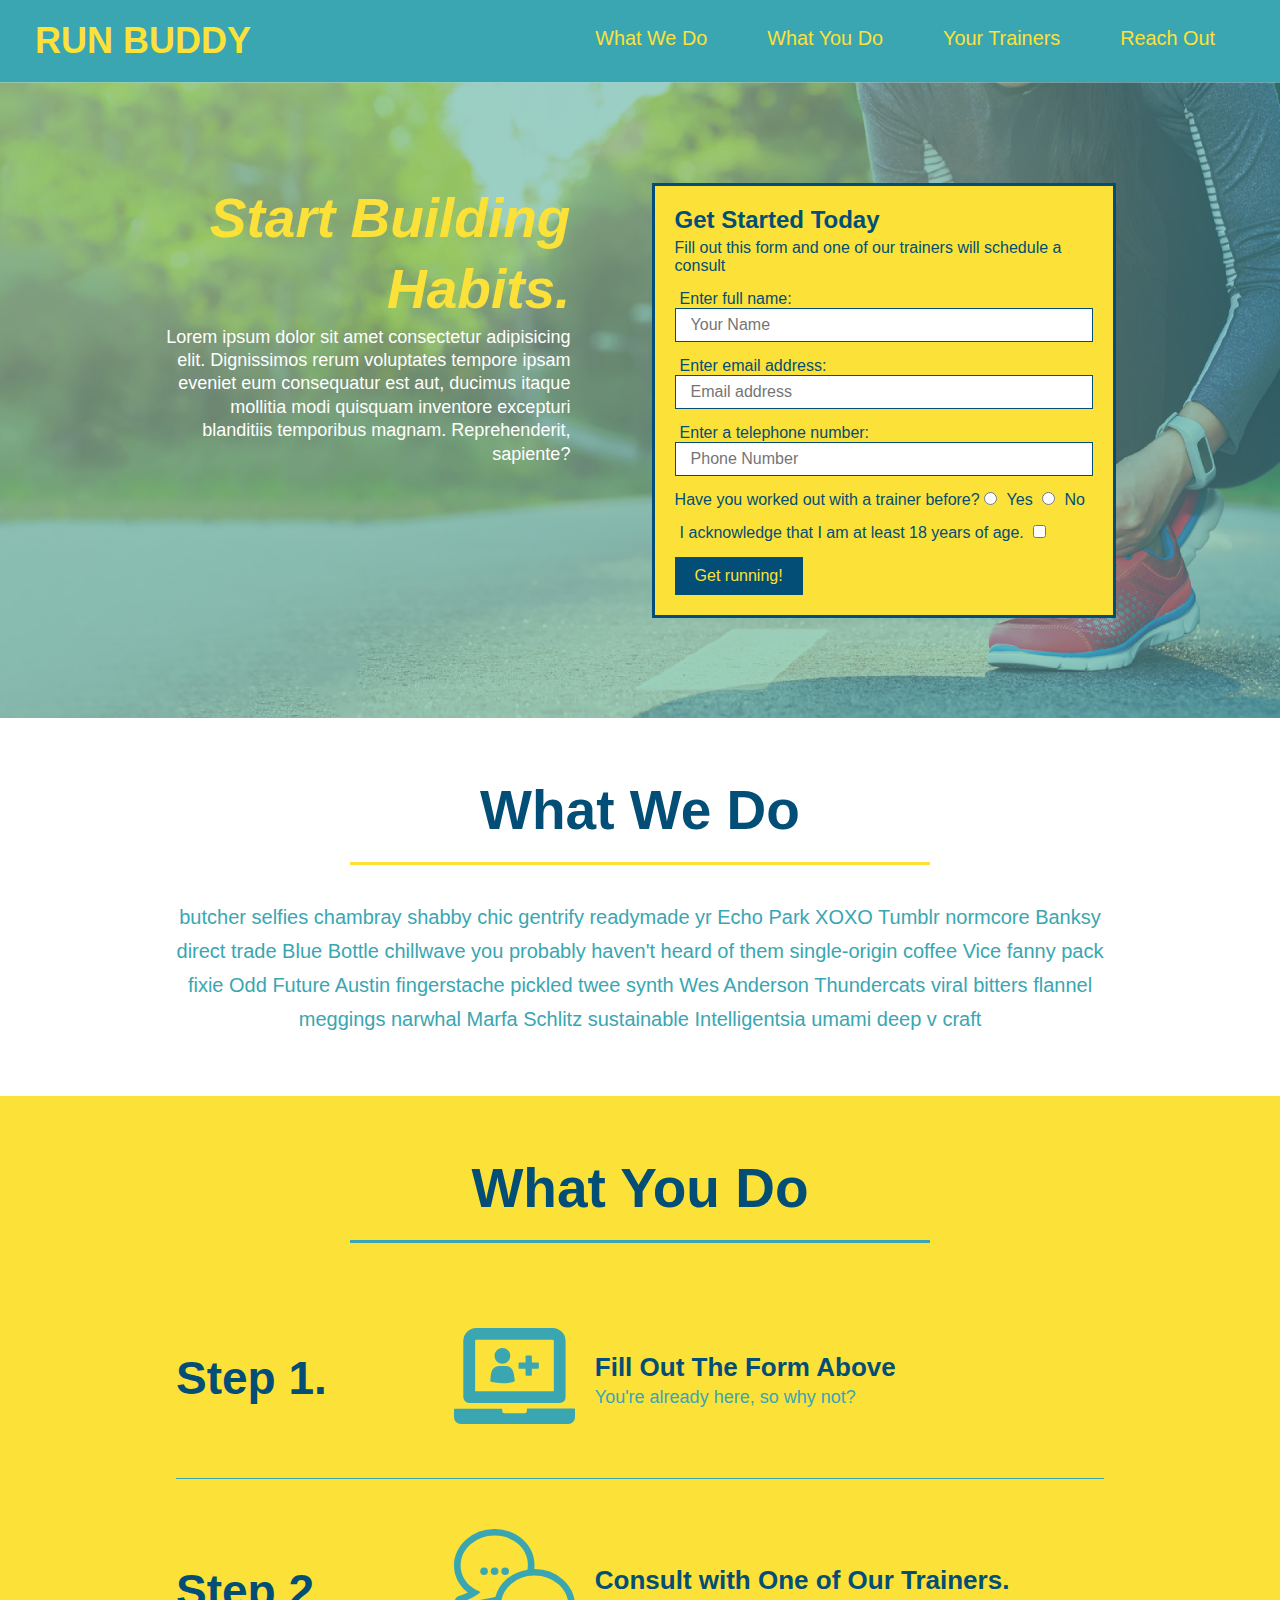
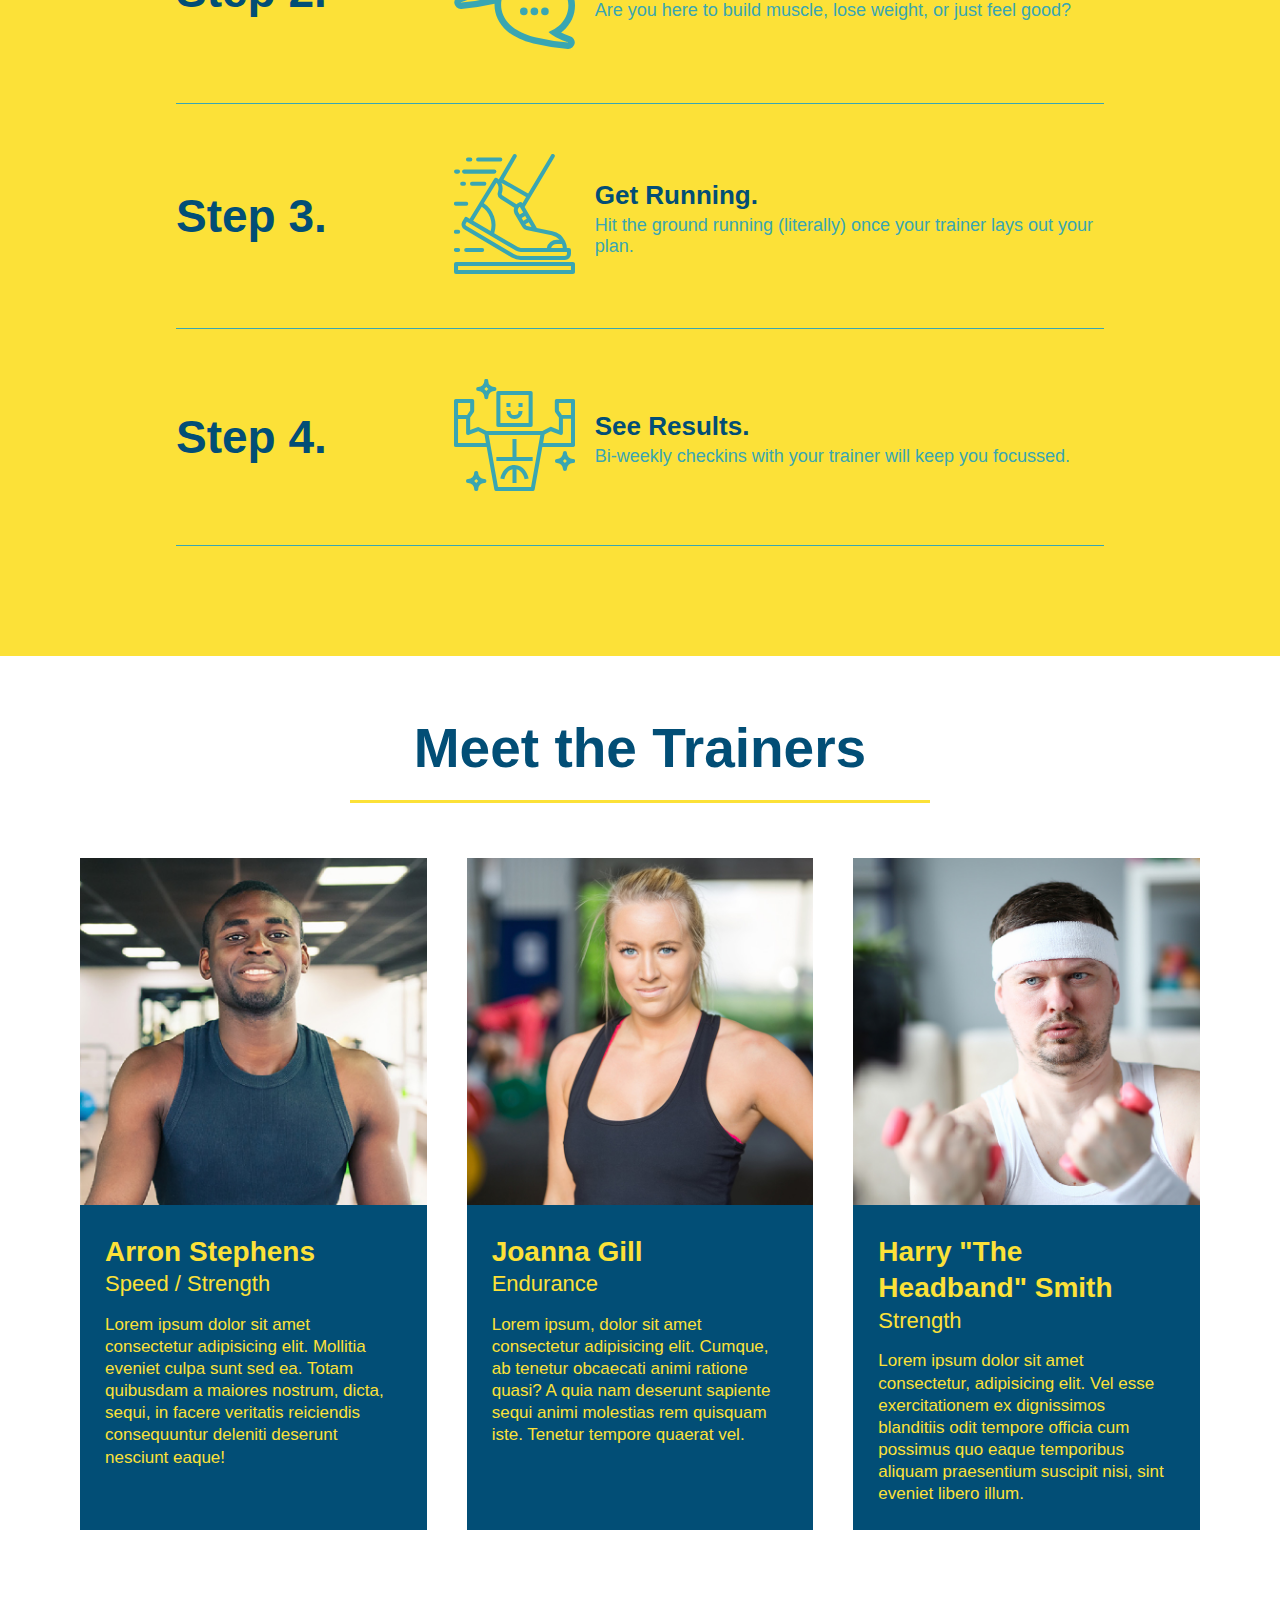
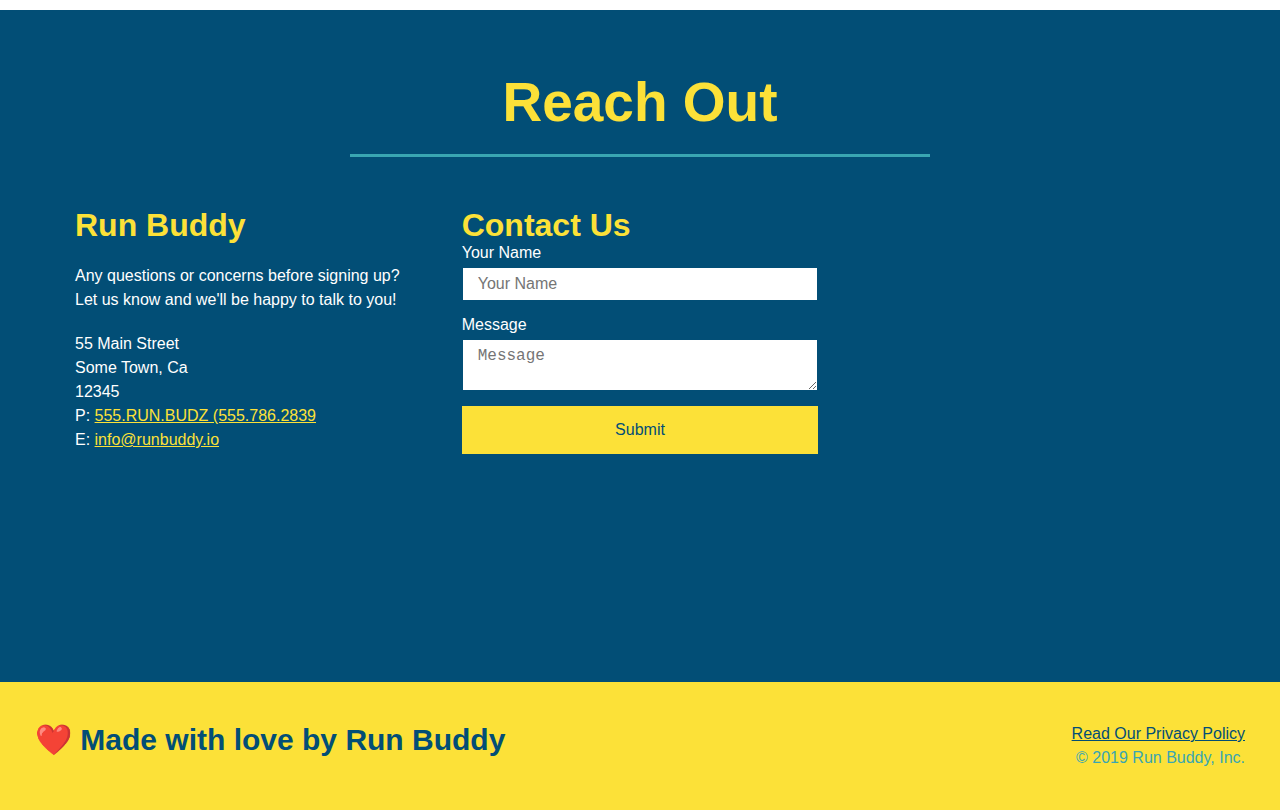
==== commit 6f8211f6: "updated html and css for responsive coding" ====
--- a/index.html
+++ b/index.html
@@ -12,11 +12,8 @@
                 <a href="/">RUN BUDDY</a>
             </h1>
             <nav>
-                <!-- Unordered list element -->
                 <ul>
-                    <!-- List item element -->
-                    <li>
-                        <!-- Anchor element -->
+                    <li>
                         <a href="#what-we-do">What We Do</a>
                     </li>
                     <li>
@@ -42,7 +39,6 @@
             <div class="hero-form">
                 <h3>Get Started Today</h3>
                 <p>Fill out this form and one of our trainers will schedule a consult</p>
-            <!-- Add form element -->
             <form>
                 <label for="name">Enter full name:</label>
                 <input type="text" placeholder="Your Name" name="name" id="name" class="form-input">
@@ -72,110 +68,152 @@
         
         <!-- "what we do" section -->
         <section id="what-we-do" class="intro">
-            <h2 class="section-title primary-border">What We Do</h2>
-            <p>butcher selfies chambray shabby chic gentrify readymade yr Echo Park XOXO Tumblr normcore Banksy direct trade Blue Bottle chillwave you probably haven't heard of them single-origin coffee Vice fanny pack fixie Odd Future Austin fingerstache pickled twee synth Wes Anderson Thundercats viral bitters flannel meggings narwhal Marfa Schlitz sustainable Intelligentsia umami deep v craft
+            <div class="flex-row">
+                <h2 class="section-title primary-border">What We Do</h2>
+            </div>
+            <div class="flex-row">
+                <p>butcher selfies chambray shabby chic gentrify readymade yr Echo Park XOXO Tumblr normcore Banksy direct trade Blue Bottle chillwave you probably haven't heard of them single-origin coffee Vice fanny pack fixie Odd Future Austin fingerstache pickled twee synth Wes Anderson Thundercats viral bitters flannel meggings narwhal Marfa Schlitz sustainable Intelligentsia umami deep v craft
             </p>
+        </div>
         </section>
         
         <!-- "what you do" section -->
         <section id="what-you-do" class="steps">
-            <h2 class="section-title secondary-border">What You Do</h2>
-
-            <div>
-                <!-- insert this img element -->
-                <img src="./assets/images/step-1.svg" alt="" />
-                <h3>Step 1: <span>Fill Out the Form Above.</span></h3>
-                <p>You're already here, so why not?</p>
-            </div>
-
-            <div>
-                <img src="./assets/images/step-2.svg" alt="" />
-                <h3>Step 2: <span>Consult with One of Our Trainers.</span></h3>
-                <p>Are you here to build muscle, lose weight, or just feel good?</p>
-            </div>
-
-            <div>
-                <img src="./assets/images/step-3.svg" alt="" />
-                <h3>Step 3: <span>Get Running.</span></h3>
-                <p>Hit the ground running (literally) once your trainer lays out your plan</p>
-            </div>
-
-            <div>
-                <img src="./assets/images/step-4.svg" alt="" />
-                <h3>Step 4: <span>See Results.</span></h3>
-                <p>Bi-weekly checkins with your trainer will keep you focussed.</p>
+            <div class="flex-row">
+                <h2 class="section-title secondary-border">What You Do</h2>
+            </div>
+
+            <div class="step">
+                <h3>Step 1.</h3>
+                <div class="step-info">
+                    <div class="step-img">
+                        <img src="./assets/images/step-1.svg" alt="" />
+                    </div>
+                    <div class="step-text">
+                        <h4>Fill Out The Form Above</h4>
+                        <p>You're already here, so why not?</p>
+                    </div>
+                </div>
+            </div>
+
+            <div class="step">
+                <h3>Step 2.</h3>
+                <div class="step-info">
+                    <div class="step-img">
+                        <img src="./assets/images/step-2.svg" alt="" />
+                    </div>
+                    <div class="step-text">
+                        <h4>Consult with One of Our Trainers.</h4>
+                        <p>Are you here to build muscle, lose weight, or just feel good?</p>
+                    </div>
+                </div>
+            </div>
+
+            <div class="step">
+                <h3>Step 3.</h3>
+                <div class="step-info">
+                    <div class="step-img">
+                        <img src="./assets/images/step-3.svg" alt="" />
+                    </div>
+                    <div class="step-text">
+                        <h4>Get Running.</h4>
+                        <p>Hit the ground running (literally) once your trainer lays out your plan.</p>
+                    </div>
+                </div>
+            </div>
+
+            <div class="step">
+                <h3>Step 4.</h3>
+                <div class="step-info">
+                    <div class="step-img">
+                        <img src="./assets/images/step-4.svg" alt="" />
+                    </div>
+                    <div class="step-text">
+                        <h4>See Results.</h4>
+                        <p>Bi-weekly checkins with your trainer will keep you focussed.</p>
+                    </div>
+                </div>
             </div>
         </section>
         
         <!-- "meet the trainers" section -->
-        <section id="your-trainers" class="trainers">
-            <h2 class="section-title primary-border">
+        <section id="your-trainers">
+            <div class="flex-row">
+                <h2 class="section-title primary-border">
                 Meet the Trainers
-            </h2>
-            <article class="trainer">
+                </h2>
+            </div>
+            <div class="trainers">
+                <article class="trainer">
                 <img src="./assets/images/trainer-1.jpg" alt="Arron Stephens in his workout clothes, ready to pump iron" />
-                <div class="trainer-bio text-left">
-                    <h3>Arron Stephens</h3>
-                    <h4>Speed / Strength</h4>
+                <div class="trainer-bio">
+                    <h3 class="trainer-name">Arron Stephens</h3>
+                    <h4 class="trainer-role">Speed / Strength</h4>
                     <p>Lorem ipsum dolor sit amet consectetur adipisicing elit. Mollitia eveniet culpa sunt sed ea. Totam quibusdam a maiores nostrum, dicta, sequi, in facere veritatis reiciendis consequuntur deleniti deserunt nesciunt eaque!
                     </p>
                 </div>
             </article>
+
             <article class="trainer">
-                <div class="trainer-bio text-right">
-                    <h3>Joanna Gill</h3>
-                    <h4>Endurance</h4>
+                <img src="./assets/images/trainer-2.jpg" alt="Joanna Gill in her workout clothes, ready to assist with endurance training" />
+                <div class="trainer-bio">
+                    <h3 class="trainer-name">Joanna Gill</h3>
+                    <h4 class="trainer-role">Endurance</h4>
                     <p>Lorem ipsum, dolor sit amet consectetur adipisicing elit. Cumque, ab tenetur obcaecati animi ratione quasi? A quia nam deserunt sapiente sequi animi molestias rem quisquam iste. Tenetur tempore quaerat vel.
                     </p>
                 </div>
-                <img src="./assets/images/trainer-2.jpg" alt="Joanna Gill in her workout clothes, ready to assist with endurance training" />
             </article>
+        
             <article class="trainer">
                 <img src="./assets/images/trainer-3.jpg" alt="Harry 'The Headband' Smith with weights in hand" />
-                <div class="trainer-bio text-left">
-                    <h3>Harry "The Headband" Smith</h3>
-                    <h4>Strength</h4>
+                <div class="trainer-bio">
+                    <h3 class="trainer-name">Harry "The Headband" Smith</h3>
+                    <h4 class="trainer-role">Strength</h4>
                     <p>Lorem ipsum dolor sit amet consectetur, adipisicing elit. Vel esse exercitationem ex dignissimos blanditiis odit tempore officia cum possimus quo eaque temporibus aliquam praesentium suscipit nisi, sint eveniet libero illum.
                     </p>
                 </div>
             </article>
+        </div>
         </section>
         
         <!-- "reach out" section -->
         <section id="reach-out" class="contact">
-            <h2 class="section-title secondary-border">Reach Out</h2>
+            <div class="flex-row">
+                <h2 class="section-title secondary-border">Reach Out</h2>
+            </div>
             <div class="contact-info">
-                    <iframe src="https://www.google.com/maps/embed?pb=!1m18!1m12!1m3!1d3288.9073409375055!2d150.41257634992235!3d-34.47987478039601!2m3!1f0!2f0!3f0!3m2!1i1024!2i768!4f13.1!3m3!1m2!1s0x6b13a2bec42a7d17%3A0x1259bebe46dca4a0!2s77%20Kirkham%20Rd%2C%20Bowral%20NSW%202576!5e0!3m2!1sen!2sau!4v1635457545799!5m2!1sen!2sau"
-                    style="border:0;"
-                    allowfullscreen=""
-                    loading="lazy">
-                    </iframe>
-                    <div class="contact-form">
-                    <h3>Contact Us</h3>
-                    <form>
-                        <label for="contact-message">Your Name</label>
-                        <input type="text" id="contact-name" placeholder="Your Name" />
-
-                        <label for="contact-message">Message</label>
-                        <textarea id="contact-message" placeholder="Message"></textarea>
-
-                        <button type="submit">Submit</button>
-                    </form>
-                </div>
-
-            <div>
-                <h3>Run Buddy</h3>
-                <p>Any questions or concerns before signing up?
+                <div>
+                    <h3>Run Buddy</h3>
+                    <p>Any questions or concerns before signing up?
                     <br />
                     Let us know and we'll be happy to talk to you!
                 </p>
+
                 <address>55 Main Street <br />
                     Some Town, Ca <br />
                     12345<br />
-                    P: 555.RUN.BUDZ (555.786.2839<br />
+                    P: <a href="tel:555.786.2839">555.RUN.BUDZ (555.786.2839</a><br />
                     E: <a href="mailto:info@runbuddy.io">info@runbuddy.io</a>
                 </address>
             </div>
+            <div class="contact-form">
+                <h3>Contact Us</h3>
+                <form>
+                    <label for="contact-name">Your Name</label>
+                    <input type="text" id="contact-name" placeholder="Your Name" />
+
+                    <label for="contact-message">Message</label>
+                    <textarea id="contact-message" placeholder="Message"></textarea>
+
+                    <button type="submit">Submit</button>
+                </form>
+            </div>
+            
+            <iframe 
+                src="https://www.google.com/maps/embed?pb=!1m18!1m12!1m3!1d3288.9073409375055!2d150.41257634992235!3d-34.47987478039601!2m3!1f0!2f0!3f0!3m2!1i1024!2i768!4f13.1!3m3!1m2!1s0x6b13a2bec42a7d17%3A0x1259bebe46dca4a0!2s77%20Kirkham%20Rd%2C%20Bowral%20NSW%202576!5e0!3m2!1sen!2sau!4v1635457545799!5m2!1sen!2sau"
+                    style="border:0;"
+                    allowfullscreen=""
+                    loading="lazy"></iframe>
             </div>
         </section>
 
--- a/assets/css/style.css
+++ b/assets/css/style.css
@@ -12,14 +12,16 @@
 header {
     padding: 20px 35px;
     background-color: #39a6b2;
+    display: flex;
+    justify-content: space-between;
+    flex-wrap: wrap;
 }
 
 header h1 {
     font-weight: bold;
+    margin: 0;
     font-size: 36px;
     color: #fce138;
-    margin: 0;
-    display: inline;
 }
 
 header a {
@@ -28,41 +30,45 @@
 }
 
 header nav {
-    float: right;
     margin: 7px 0;
 }
 
-header nav ul li {
-    display: inline;
+header nav ul {
+    display: flex;
+    flex-wrap: wrap;
+    justify-content: space-between;
+    align-items: center;
+    list-style: none;
 }
 
 header nav ul li a {
     margin: 0 30px;
     font-weight: lighter;
-    font-size: 22px
+    font-size: 1.55vw;
 }
 
 footer {
     background: #fce138;
     width: 100%;
     padding: 40px 35px;
+    display: flex;
+    justify-content: space-between;
+    flex-wrap: wrap;
 }
 
 footer h2 {
-    display: inline;
     color: #024e76;
     font-size: 30px;
     margin: 0;
 }
 
 footer div {
-    float: right;
     line-height: 1.5;
     text-align: right;
 }
 
 footer a {
-    color: 3024e76;
+    color: #024e76;
 }
 
 section {
@@ -72,29 +78,28 @@
 /* Hero Style Start */
 .hero {
     background-image: url("../images/flipped-hero-image.jpg");
-    height: 600px;
     background-size: cover;
     background-position: center;
-    position: relative;
+    display: flex;
+    justify-content: center;
+    flex-wrap: wrap;
 }
 /* Hero Style End */
 
 /* Hero Text Style Start */
 .hero-cta {
     text-align: right;
-    width: 60%;
-    position: absolute;
-    margin: 100px 40px 0 0;
+    width: 35%;
+    margin: 3.5%;
+    color: #fff;
+    font-size: 18px;
+    line-height: 1.3;
 }
 
 .hero-cta h2 {
     color: #fce138;
-    font-size:40px;
+    font-size:55px;
     font-style: italic;
-}
-
-.hero-cta p {
-    color: white;
 }
 /*Hero Text Style End */
 
@@ -102,13 +107,10 @@
 .hero-form {
     background-color: #fce138;
     padding: 20px;
-    width: 500px;
+    width: 40%;
     color: #024e76;
     border: solid 3px #024e76;
-    position: absolute;
-    bottom: 120px;
-    right: 140px;
-    margin: 5px 0 15px 0;
+    margin: 3.5%;
 }
 /* Hero Form Style End */
 
@@ -144,10 +146,6 @@
 }
 
 /* HERO STYLES END */
-
-.intro {
-    text-align: center;
-}
 
 .intro p {
     line-height: 1.7;
@@ -155,20 +153,21 @@
     width: 80%;
     font-size: 20px;
     margin: 0 auto;
+    text-align: center;
 }
 
 .steps {
-    text-align: center;
     background: #fce138;
 }
 
 .section-title {
     font-size: 55px;
     color: #024e76;
-    margin-bottom: 35px;
-    padding: 0 100px 20px 100px;
-    display: inline-block;
     border-bottom: 3px solid;
+    padding-bottom: 20px;
+    text-align: center;
+    margin: 0 auto 35px auto;
+    width: 50%;
 }
 
 .primary-border {
@@ -179,79 +178,93 @@
     border-color: #39a6b2;
 }
 
-.steps div {
-    margin-bottom: 80px;
-}
-
-.steps img {
-    width: 15%;
-    margin: 10px 0;
-}
-
-.steps h3 {
+.step {
+    margin: 50px auto;
+    padding-bottom: 50px;
+    width: 80%;
+    border-bottom: 1px solid #39a6b2;
+    display: flex;
+    flex-wrap: wrap;
+    align-items: center;
+    justify-content: space-between;
+}
+
+.step h3 {
     color: #024e76;
     font-size: 46px;
-    margin-top: 10px;
-}
-
-.steps p {
+    flex: 1 30%;
+}
+
+.step-info {
+    flex: 2 70%;
+    display: flex;
+    flex-wrap: wrap;
+    align-items: center;
+}
+
+.step-text {
+    flex: 12;
+}
+
+.step-text p {
     color: #39a6b2;
-    font-size: 23px;
-}
-
-.steps span {
-    font-size: 38px;
+    font-size: 18px;
+}
+
+.step-text h4 {
+    font-size: 26px;
+    line-height: 1.5;
+    color: #024e76;
+}
+
+.step-img {
+    flex: 1 12%;
+    margin-right: 20px;
+}
+
+.step-img img {
+    max-width: 100%;
 }
 
 .trainers {
-    text-align: center;
+    width: 100%;
+    margin: 0 auto;
+    display: flex;
+    flex-wrap: wrap;
+    justify-content: space-around;
 }
 
 .trainer {
-    width: 900px;
-    margin: 0 auto 30px auto;
+    margin: 20px;
     background: #024e76;
     color: #fce138;
-    overflow: auto;
+    flex: 1;
 }
 
 .trainer img {
-    width: 35%;
-    float: left;
+    width: 100%;
 }
 
 .trainer-bio {
-    padding: 35px;
-    float: left;
-    width: 65%;
-}
-
-.text-left {
-    text-align: left;
-}
-
-.text-right {
-    text-align: right;
+    padding: 25px;
+    line-height: 1.3;
 }
 
 .trainer-bio h3 {
-    font-size: 32px;
-    margin-bottom: 8px;
+    font-size: 28px;
 }
 
 .trainer-bio h4 {
     font-weight: lighter;
-    font-size: 26px;
-    margin-bottom: 25px;
+    font-size: 22px;
+    margin-bottom: 15px;
 }
 
 .trainer-bio p {
     font-size: 17px;
-    line-height: 1.3;
 }
 
 .contact {
-    text-align: center;
     background: #024e76;
 }
 
@@ -259,17 +272,22 @@
     color: #fce138;
 }
 
+.contact-info {
+    display: flex;
+    justify-content: space-between;
+    flex-wrap: wrap;
+}
+
+.contact-info > * {
+    flex: 1;
+    margin: 15px;
+}
+
 .contact-info iframe {
-    width: 400px;
     height: 400px;
 }
 
 .contact-info div {
-    width: 410px;
-    display: inline-block;
-    vertical-align: top;
-    text-align: left;
-    margin: 30px 0 0 60px;
     color: white;
 }
 
@@ -281,10 +299,35 @@
 .contact-info p, .contact-info address {
     margin: 20px 0;
     line-height: 1.5;
-    font-size: 20px;
+    font-size: 16px;
     font-style: normal;
 }
 
+.contact-form input, .contact-form textarea {
+    border: 1px solid #024e76;
+    display: block;
+    padding: 7px 15px;
+    font-size: 16px;
+    color: #024e76;
+    width: 100%;
+    margin-bottom: 15px;
+    margin-top: 5px;
+}
+
+.contact-form button {
+    width: 100%;
+    border: none;
+    background: #fce138;
+    color: #024e76;
+    text-align: center;
+    padding: 15px 0;
+    font-size: 16px;
+}
+
 .contact-info a {
     color: #fce138;
+}
+
+.flex-row {
+    display: flex;
 }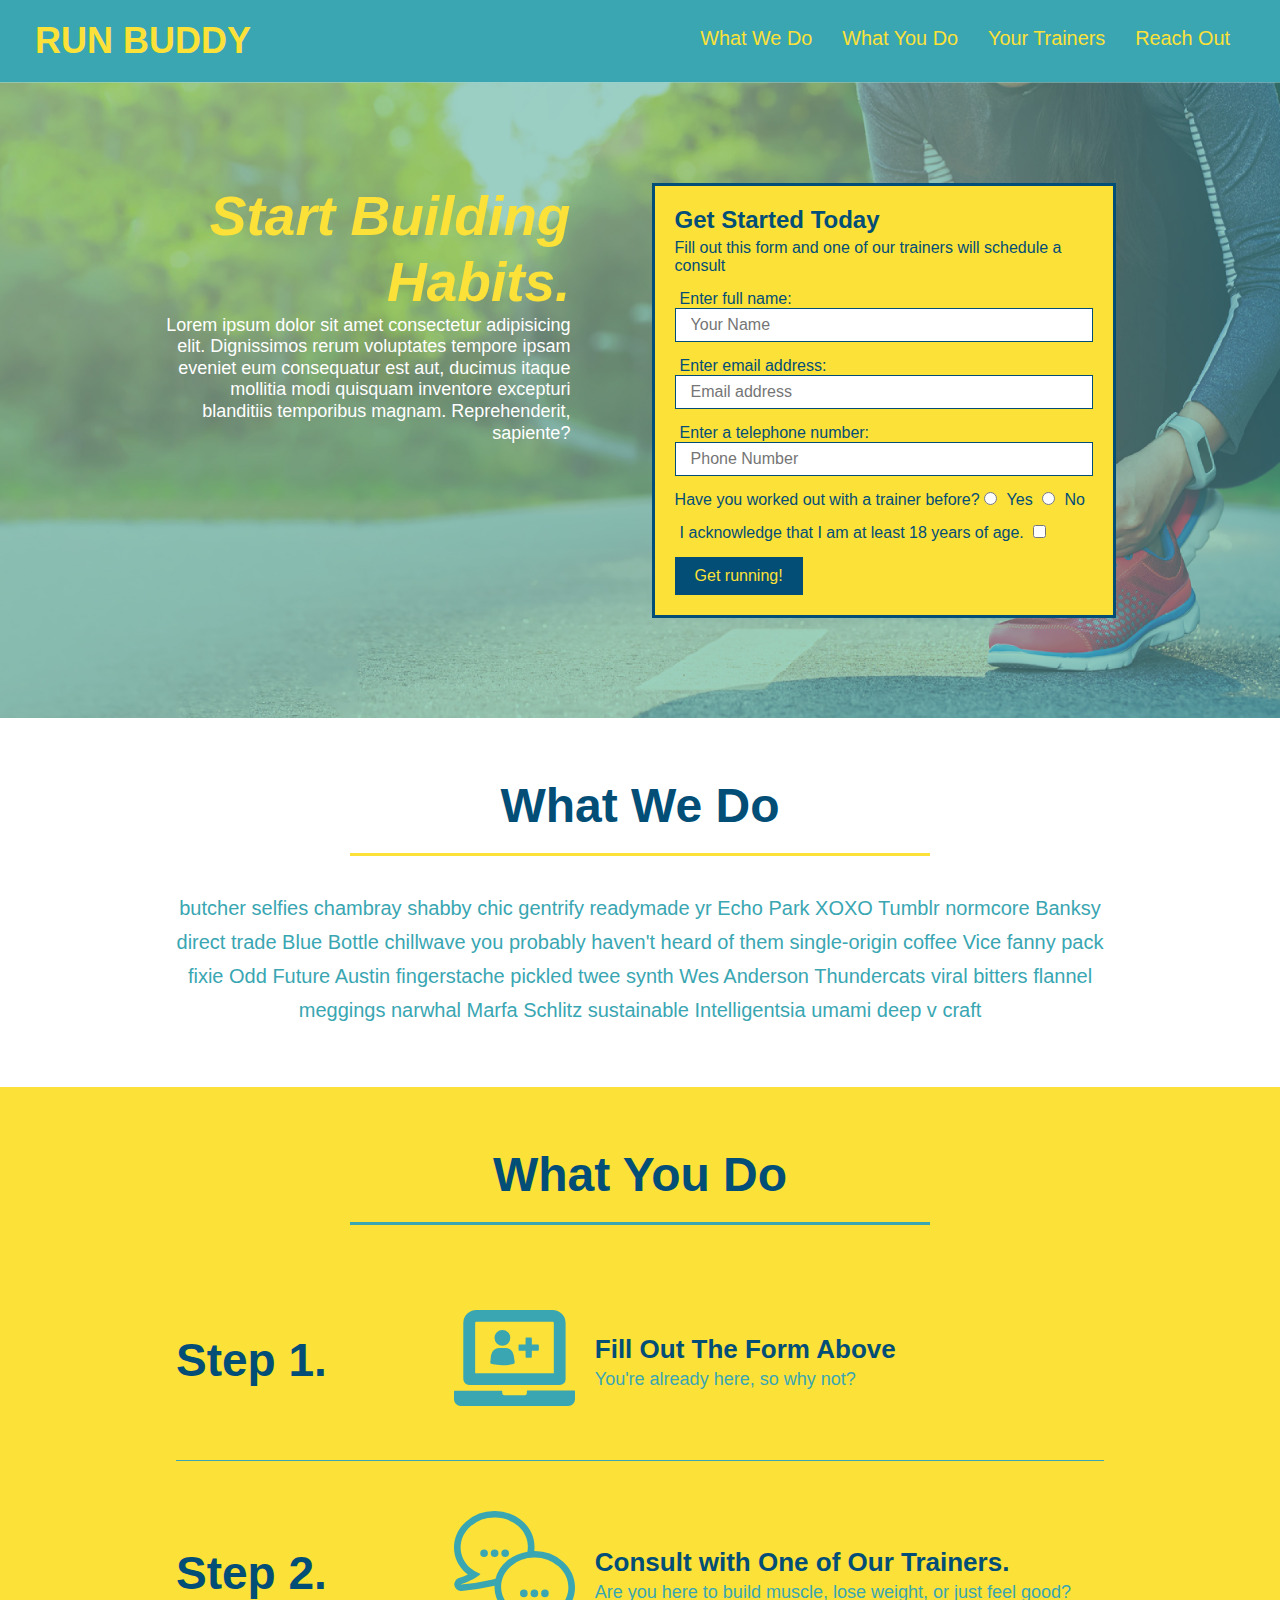
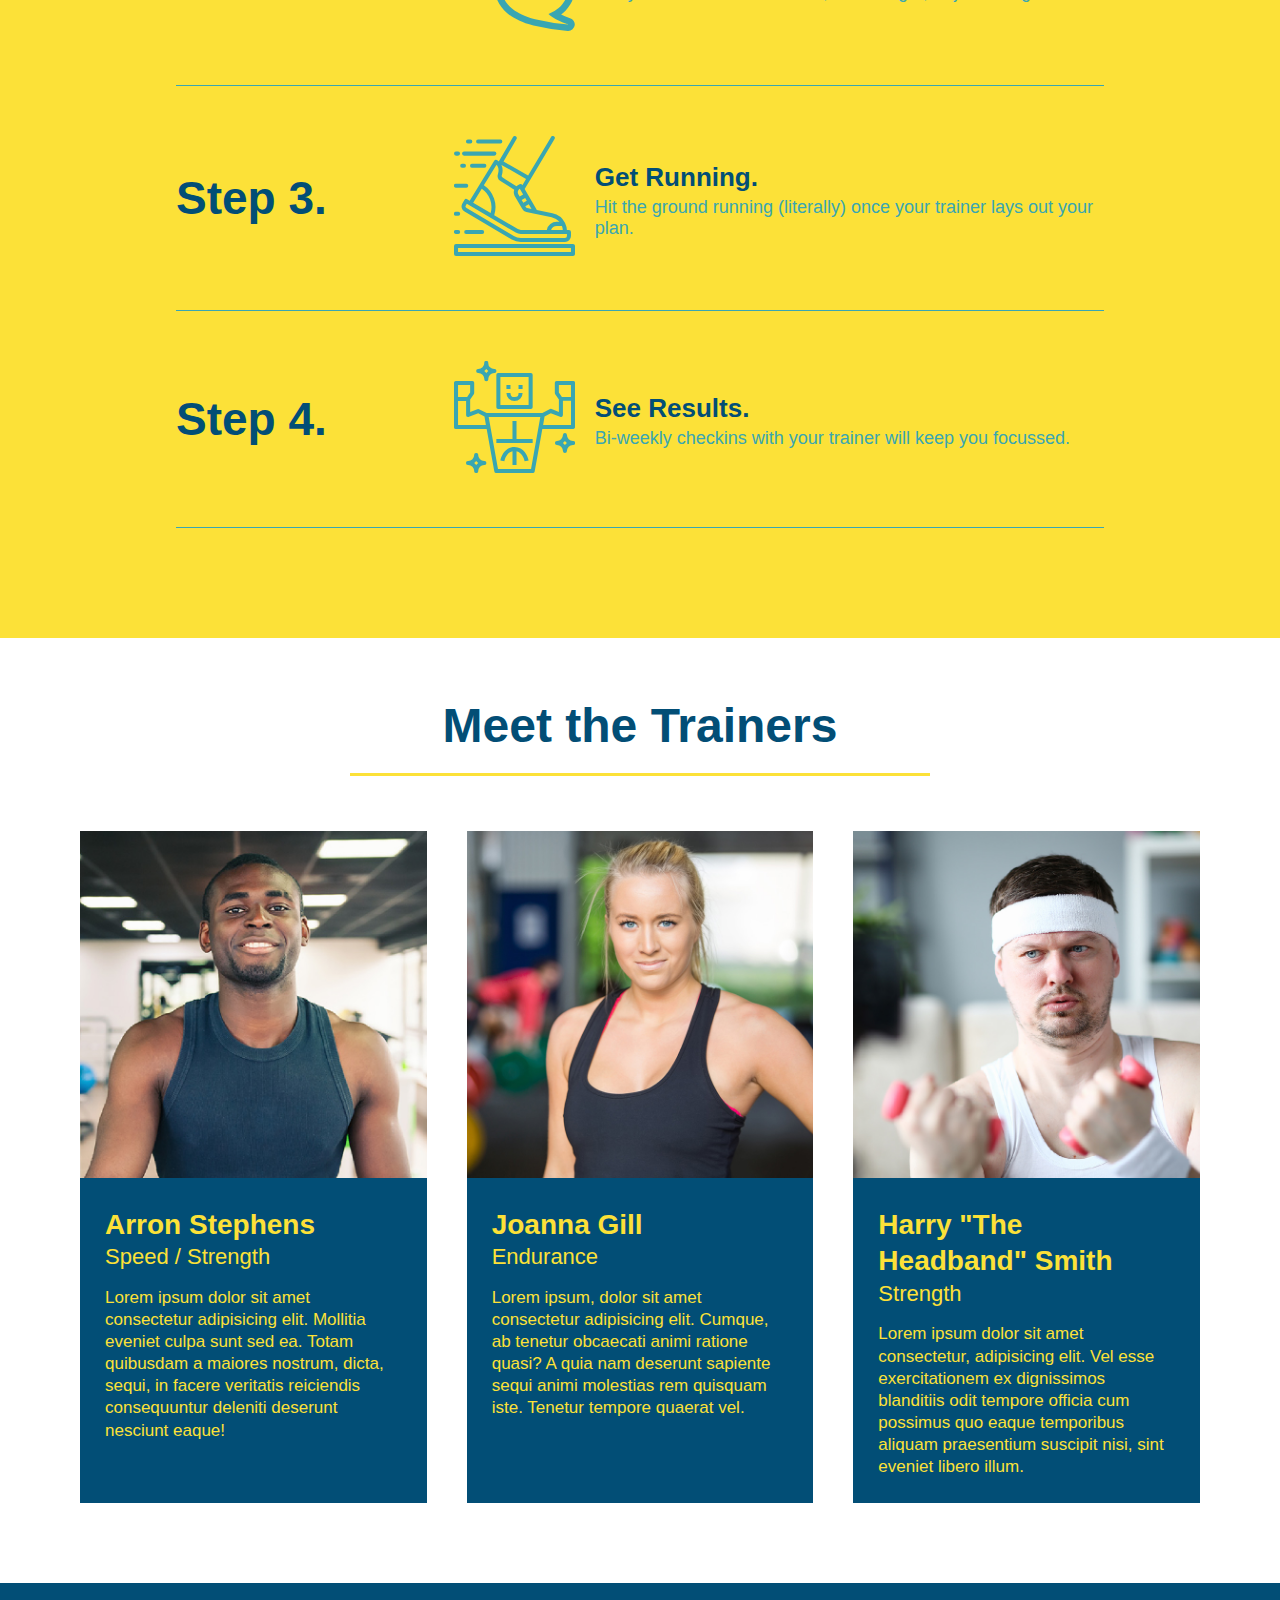
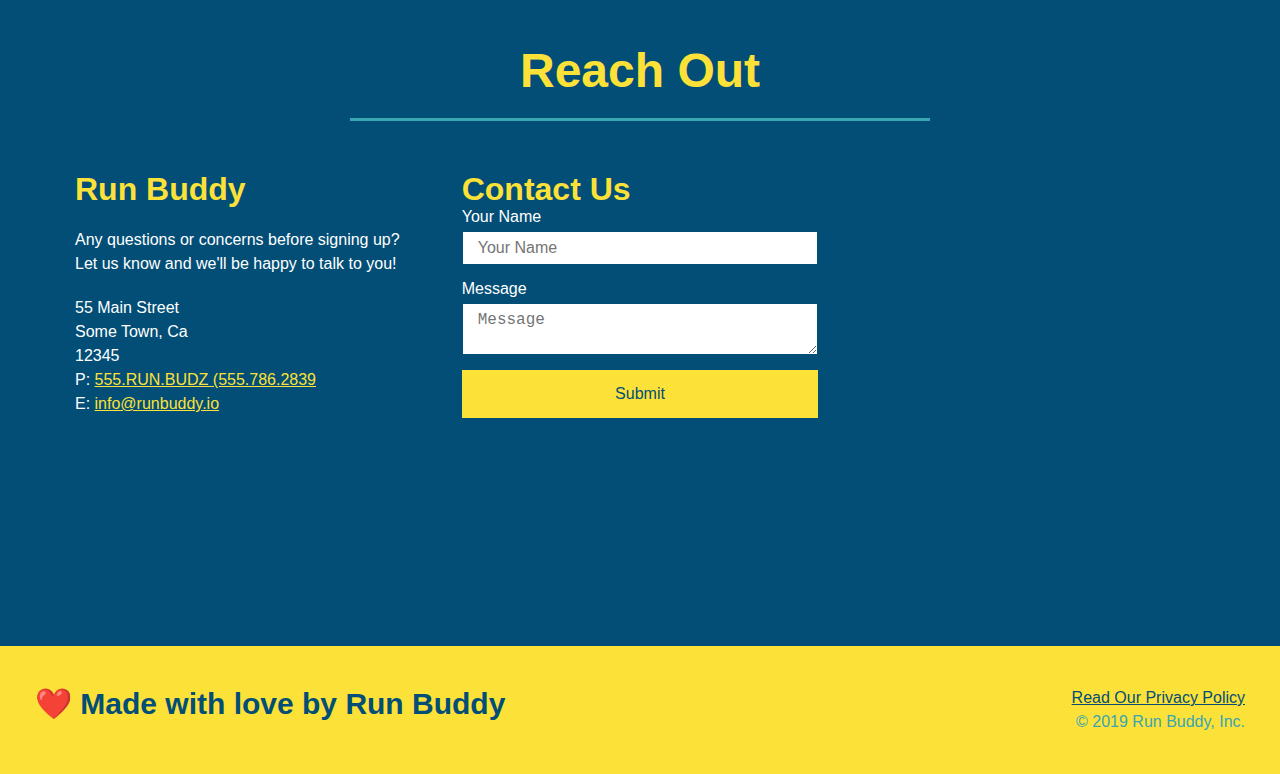
==== commit 0921b505: "mobile responsiveness added" ====
--- a/index.html
+++ b/index.html
@@ -2,6 +2,7 @@
 <html long="en">
     <head>
         <meta charset="UTF-8" / >
+        <meta name="viewport" content="width=device-width, initial-scale=1.0" / >
         <link rel="stylesheet" href="./assets/css/style.css" />
         <title>Run Buddy</title>
     </head>
--- a/assets/css/style.css
+++ b/assets/css/style.css
@@ -42,7 +42,7 @@
 }
 
 header nav ul li a {
-    margin: 0 30px;
+    padding: 10px 15px;
     font-weight: lighter;
     font-size: 1.55vw;
 }
@@ -83,6 +83,7 @@
     display: flex;
     justify-content: center;
     flex-wrap: wrap;
+    align-items: flex-start;
 }
 /* Hero Style End */
 
@@ -93,7 +94,7 @@
     margin: 3.5%;
     color: #fff;
     font-size: 18px;
-    line-height: 1.3;
+    line-height: 1.2;
 }
 
 .hero-cta h2 {
@@ -161,7 +162,7 @@
 }
 
 .section-title {
-    font-size: 55px;
+    font-size: 48px;
     color: #024e76;
     border-bottom: 3px solid;
     padding-bottom: 20px;
@@ -330,4 +331,113 @@
 
 .flex-row {
     display: flex;
+}
+
+/* MEDIA QUERY FOR SMALLER DESKTOP SCREENS AND SMALLER */
+@media screen and (max-width: 980px) {
+    header {
+        padding-bottom: 0;
+        justify-content: center;
+    }
+
+    header h1 {
+        width: 100%;
+        text-align: center;
+    }
+
+    header nav ul {
+        margin-top: 20px;
+        width: 100%;
+        justify-content: center;
+    }
+
+    header nav ul li a {
+        font-size: 20px;
+    }
+
+    footer h2, footer div {
+        text-align: center;
+        width: 100%;
+    }
+
+    .hero-cta, .hero-form {
+        width: 100%;
+    }
+
+    .hero-cta {
+        text-align: center;
+    }
+
+    .section-title {
+        width: 80%;
+    }
+
+    .trainer {
+        flex: 0 70%;
+    }
+
+    .contact-info iframe{
+        flex: 1 100%;
+    }
+}
+
+/* MEDIA QUERY FOR TABLETS AND SMALLER */
+@media screen and (max-width: 768px) {
+    section {
+        padding: 30px 15px;
+    }
+
+    .step h3 {
+        flex: 1 100%;
+        text-align: center;
+    }
+
+    .step-info {
+        flex: 2 100%;
+        text-align: center;
+        justify-content: center;
+    }
+
+    .step-img {
+        flex: 0 32%;
+        margin-right: 0;
+        margin-top: 15px;
+        margin-bottom: 15px;
+    }
+
+    .step-text {
+        flex: 100%;
+    }
+}
+
+/* MEDIA QUERY FOR MOBILE PHONES AND SMALLER */
+@media screen and (max-width: 575px) {
+    
+    .hero-form button {
+        width: 100%;
+    }
+
+    .section-title {
+        width: 95%;
+    }
+
+    .intro p {
+        width: 100%;
+    }
+
+    .trainer {
+        flex: 0 100%;
+    }
+
+    .contact-info {
+        text-align: center;
+    }
+
+    .contact-info > * {
+        flex: 0 100%;
+    }
+
+    .contact-form {
+        order: 3;
+    }
 }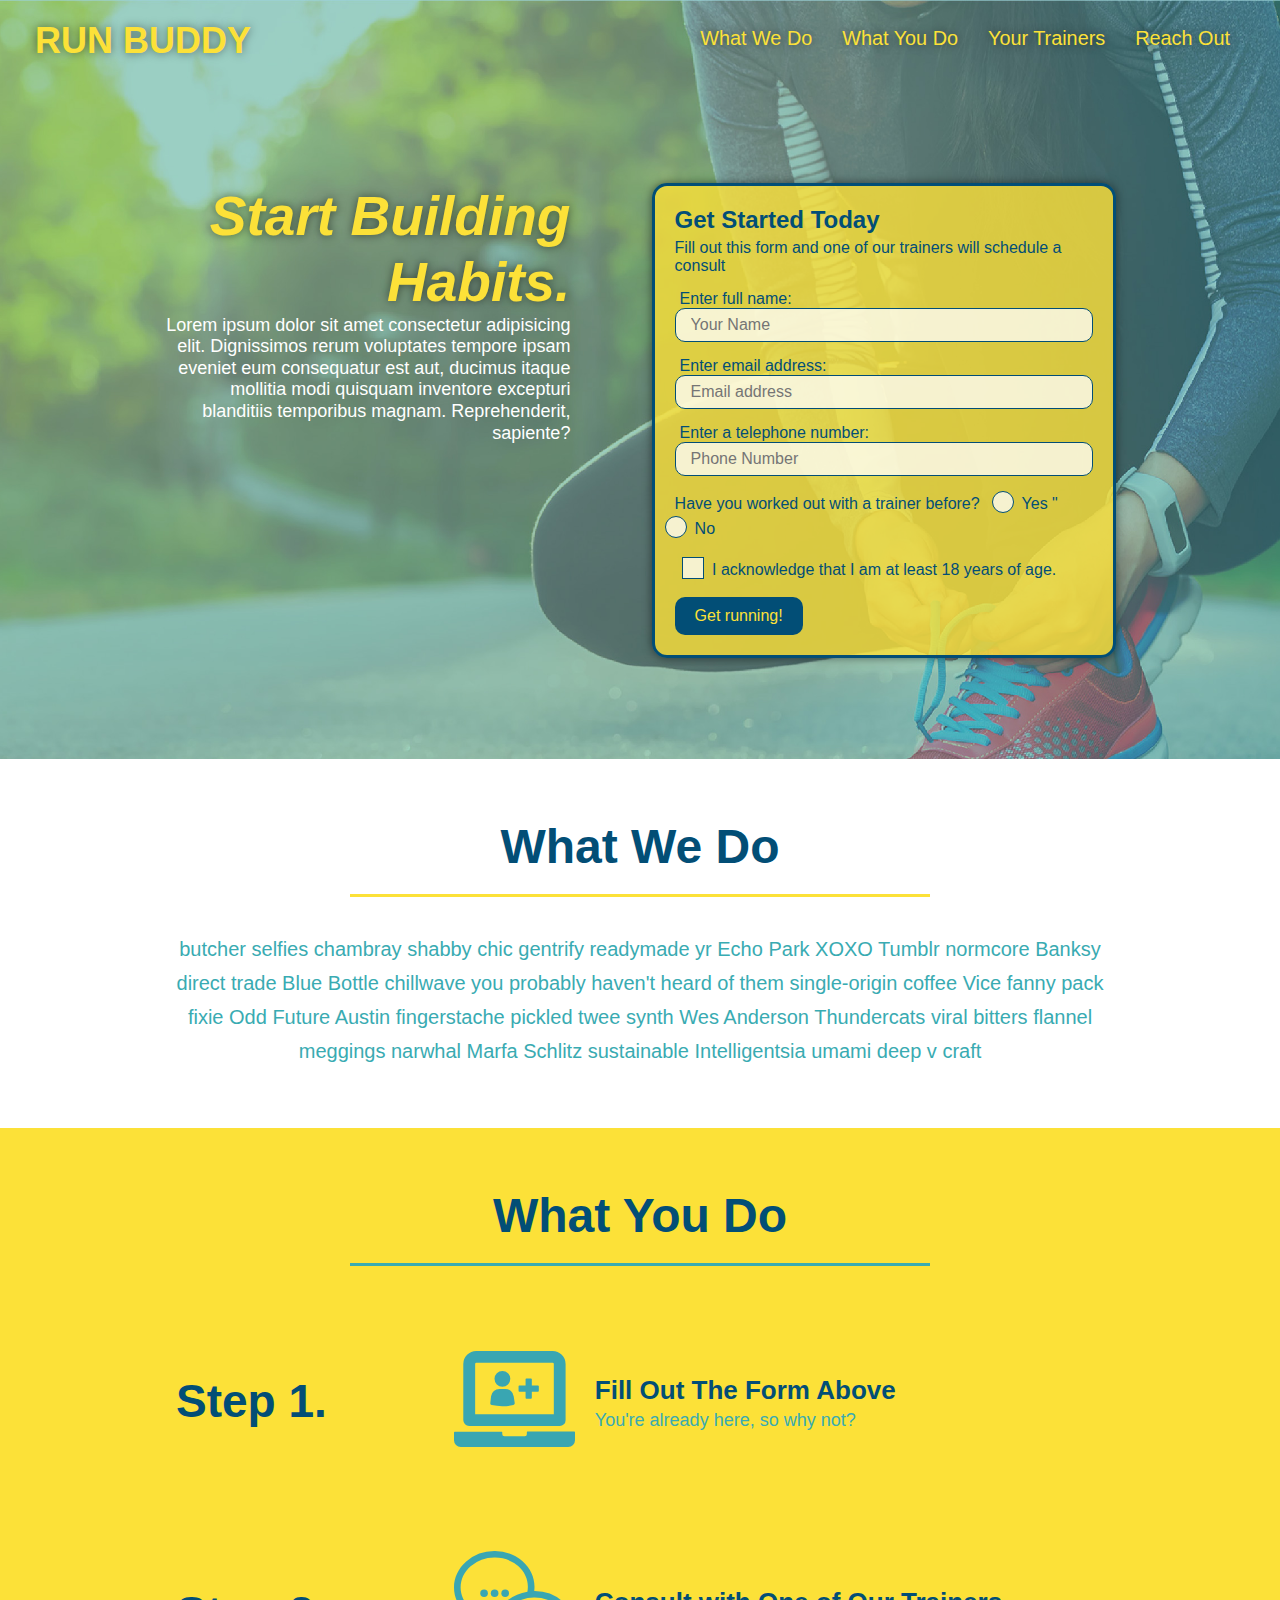
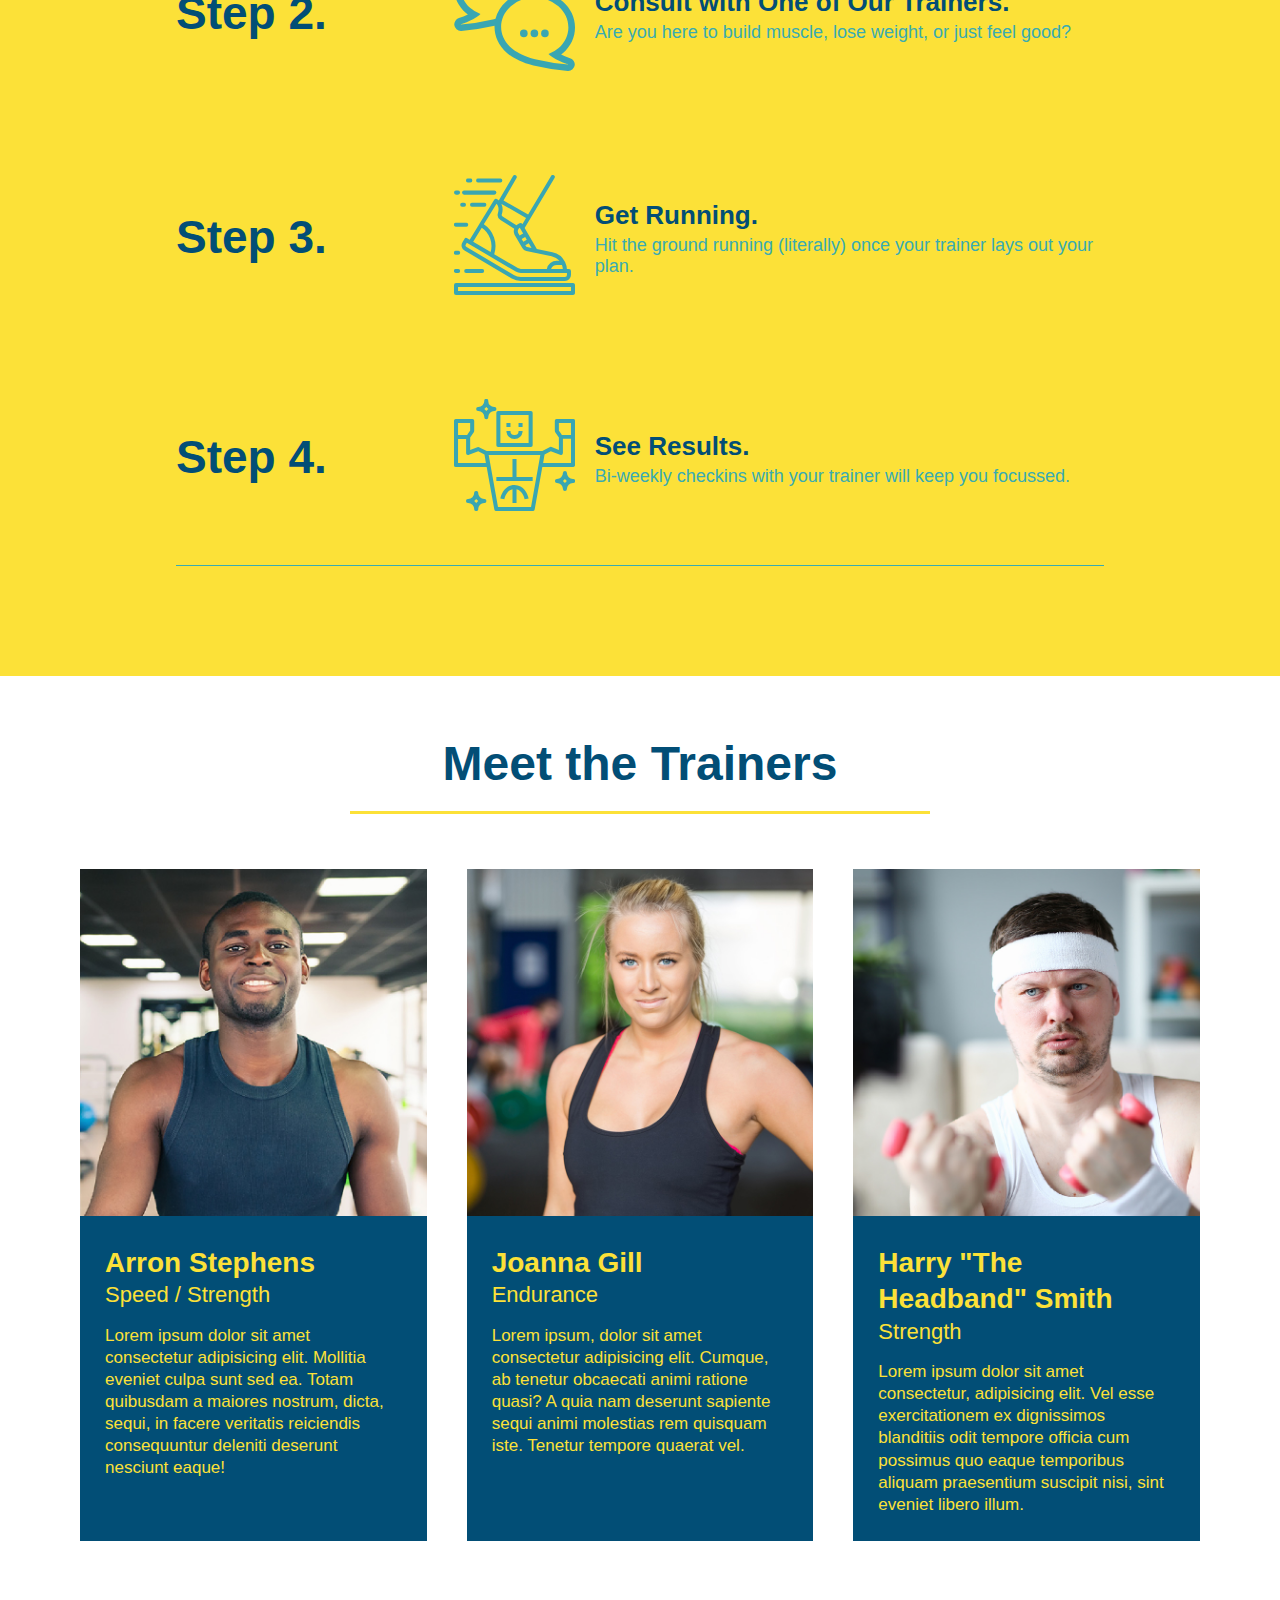
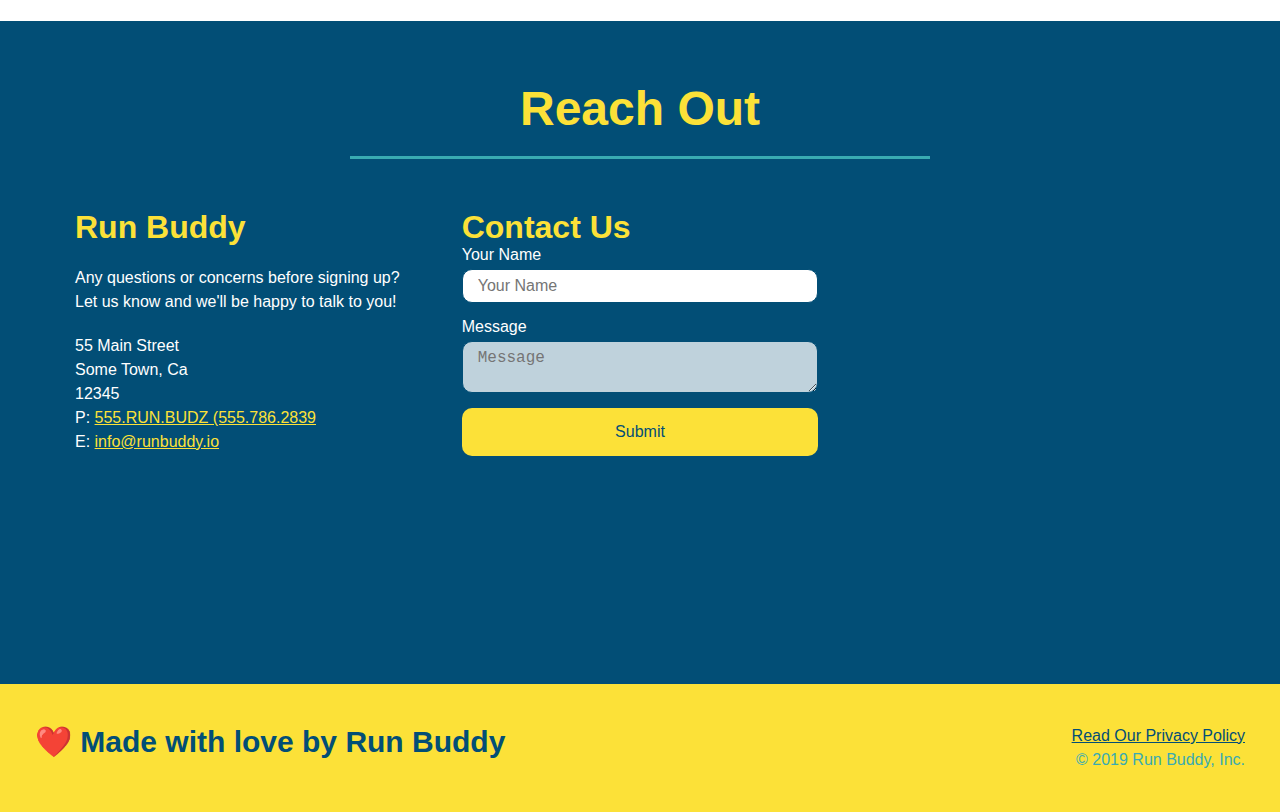
==== commit 33b71c06: "final css touches" ====
--- a/index.html
+++ b/index.html
@@ -1,5 +1,5 @@
 <!DOCTYPE html>
-<html long="en">
+<html lang="en">
     <head>
         <meta charset="UTF-8" / >
         <meta name="viewport" content="width=device-width, initial-scale=1.0" / >
@@ -49,16 +49,20 @@
                 <input type="tel" placeholder="Phone Number" name="phone" id="phone" class="form-input">
                 <p>
                     Have you worked out with a trainer before?
-                    <input type="radio" name="trainer-confirm" id="trainer-yes" />
-                    <label for="trainer-yes">Yes</label>
-                    <input type="radio" name="trainer-confirm" id="trainer-no" />
-                    <label for="trainer-no">No</label>
+                    <span class="radio-wrapper">
+                        <input type="radio" name="trainer-confirm" id="trainer-yes" />
+                        <label for="trainer-yes">Yes</label>
+                    </span>
+                    <span class="radio-wrapper">"
+                        <input type="radio" name="trainer-confirm" id="trainer-no" />
+                        <label for="trainer-no">No</label>
+                    </span>
                 </p>
                 <p>
-                    <label for="checkbox" >
-                        I acknowledge that I am at least 18 years of age.
-                    </label>
-                    <input type="checkbox" name="age-confirm" id="checkbox" />
+                    <span class="checkbox-wrapper">
+                        <input type="checkbox" name="age-confirm" id="checkbox" />
+                        <label for="checkbox">I acknowledge that I am at least 18 years of age.</label>
+                    </span>    
                 </p>
                 <button type="submit">
                     Get running!
--- a/assets/css/style.css
+++ b/assets/css/style.css
@@ -4,29 +4,45 @@
     box-sizing: border-box;
 }
 
+:root {
+    --primary-color: #fce138;
+    --secondary-color: #024e76;
+    --tertiary-color: #39abb2;
+}
+
 body {
-    color: #39a6b2;
+    color: var(--tertiary-color);
     font-family: Helvetica, Arial, Helvetica, sans-serif;
 }
 
 header {
     padding: 20px 35px;
-    background-color: #39a6b2;
+    background-color: var(--tertiary-color);
     display: flex;
     justify-content: space-between;
     flex-wrap: wrap;
+    position: -webkit-sticky;
+    position: sticky;
+    top: 0;
+    background-image: url("../images/flipped-hero-image.jpg");
+    background-size: cover;
+    background-position: center;
+    background-attachment: fixed;
+    background-position: 80%;
+    z-index: 9999;
 }
 
 header h1 {
     font-weight: bold;
     margin: 0;
     font-size: 36px;
-    color: #fce138;
+    color: var(--primary-color);
+    text-shadow: 0 0 10px rgba(0, 0, 0, 0.5);
 }
 
 header a {
     text-decoration: none;
-    color: #fce138;
+    color: var(--primary-color);
 }
 
 header nav {
@@ -45,10 +61,18 @@
     padding: 10px 15px;
     font-weight: lighter;
     font-size: 1.55vw;
+    text-shadow: 0 0 10px rgba(0, 0, 0, 0.5);
+}
+
+header nav ul li a:hover {
+    background: var(--primary-color);
+    color: var(--secondary-color);
+    border-radius: 15px;
+    text-shadow: none;
 }
 
 footer {
-    background: #fce138;
+    background: var(--primary-color);
     width: 100%;
     padding: 40px 35px;
     display: flex;
@@ -57,7 +81,7 @@
 }
 
 footer h2 {
-    color: #024e76;
+    color: var(--secondary-color);
     font-size: 30px;
     margin: 0;
 }
@@ -68,7 +92,7 @@
 }
 
 footer a {
-    color: #024e76;
+    color: var(--secondary-color);
 }
 
 section {
@@ -80,6 +104,8 @@
     background-image: url("../images/flipped-hero-image.jpg");
     background-size: cover;
     background-position: center;
+    background-attachment: fixed;
+    background-position: 80%;
     display: flex;
     justify-content: center;
     flex-wrap: wrap;
@@ -98,20 +124,23 @@
 }
 
 .hero-cta h2 {
-    color: #fce138;
+    color: var(--primary-color);
     font-size:55px;
     font-style: italic;
+    text-shadow: 0 0 10px rgba(0, 0, 0, 0.5);
 }
 /*Hero Text Style End */
 
 /* Hero Form Style Start */
 .hero-form {
-    background-color: #fce138;
+    background-color:rgba(252, 225, 56, 0.8);
     padding: 20px;
     width: 40%;
-    color: #024e76;
-    border: solid 3px #024e76;
+    color: var(--secondary-color);
+    border: solid 3px var(--secondary-color);
     margin: 3.5%;
+    box-shadow: 0 0 10px rgba(0, 0, 0, 0.5);
+    border-radius: 15px;
 }
 /* Hero Form Style End */
 
@@ -125,13 +154,20 @@
 }
 
 .form-input {
-    border: 1px solid #024e76;
+    border: 1px solid var(--secondary-color);
     display: block;
     padding: 7px 15px;
     font-size: 16px;
     color: #024376;
     width: 100%;
     margin-bottom: 15px;
+    border-radius: 10px;
+    background-color: rgba(255,255,255, 0.75);
+}
+
+.form-input:focus {
+    background-color: rgba(255,255,255, 1);
+    outline: none;
 }
 
 .hero-form label {
@@ -139,18 +175,81 @@
 }
 
 .hero-form button {
-    color: #fce138;
-    background-color: #024e76;
+    color: var(--primary-color);
+    background-color: var(--secondary-color);
     border: none;
     padding: 10px 20px;
     font-size: 16px;
+    border-radius: 10px;
+}
+
+.hero-form button:hover {
+    background-color: var(--tertiary-color);
+}
+
+.checkbox-wrapper input, .radio-wrapper input {
+    opacity: 0;
+}
+
+.checkbox-wrapper label, .radio-wrapper label {
+    position: relative;
+    left: 10px;
+    margin: 10px;
+    line-height: 1.6;
+}
+
+.checkbox-wrapper label::before, .radio-wrapper label::before {
+    content: "";
+    height: 20px;
+    width: 20px;
+    background: rgba(255, 255, 255, 0.75);
+    border: 1px solid var(--secondary-color);
+    position: absolute;
+    top: -4px;
+    left: -30px;
+}
+
+.radio-wrapper label::before {
+    border-radius: 50%;
+}
+
+.radio-wrapper label::after {
+    content: "";
+    width: 20px;
+    height: 20px;
+    border-radius: 50%;
+    background: var(--secondary-color);
+    position: absolute;
+    left: -29px;
+    top: -3px;
+    background-image: radial-gradient(circle, var(--tertiary-color), var(--secondary-color))
+}
+
+.checkbox-wrapper label::after {
+    content: "";
+    height: 6px;
+    width: 14px;
+    border-left: 2px solid var(--secondary-color);
+    border-bottom: 2px solid var(--secondary-color);
+    position: absolute;
+    left: -26px;
+    top: 1px;
+    transform: rotate(-58deg);
+}
+
+.checkbox-wrapper input + label::after, .radio-wrapper input + label::after {
+    content: none;
+}
+
+.checkbox-wrapper input:checked + label::after, .radio-wrapper input:checked + label::after {
+    content: "";
 }
 
 /* HERO STYLES END */
 
 .intro p {
     line-height: 1.7;
-    color: #39a6b2;
+    color: var(--tertiary-color);
     width: 80%;
     font-size: 20px;
     margin: 0 auto;
@@ -158,12 +257,12 @@
 }
 
 .steps {
-    background: #fce138;
+    background: var(--primary-color);
 }
 
 .section-title {
     font-size: 48px;
-    color: #024e76;
+    color: var(--secondary-color);
     border-bottom: 3px solid;
     padding-bottom: 20px;
     text-align: center;
@@ -172,26 +271,29 @@
 }
 
 .primary-border {
-    border-color: #fce138;
+    border-color: var(--primary-color);
 }
 
 .secondary-border {
-    border-color: #39a6b2;
+    border-color: var(--tertiary-color);
 }
 
 .step {
     margin: 50px auto;
     padding-bottom: 50px;
     width: 80%;
-    border-bottom: 1px solid #39a6b2;
     display: flex;
     flex-wrap: wrap;
     align-items: center;
     justify-content: space-between;
 }
 
+.step:last-child {
+    border-bottom: 1px solid var(--tertiary-color);
+}
+
 .step h3 {
-    color: #024e76;
+    color: var(--secondary-color);
     font-size: 46px;
     flex: 1 30%;
 }
@@ -208,14 +310,14 @@
 }
 
 .step-text p {
-    color: #39a6b2;
+    color: var(--tertiary-color);
     font-size: 18px;
 }
 
 .step-text h4 {
     font-size: 26px;
     line-height: 1.5;
-    color: #024e76;
+    color: var(--secondary-color);
 }
 
 .step-img {
@@ -237,8 +339,8 @@
 
 .trainer {
     margin: 20px;
-    background: #024e76;
-    color: #fce138;
+    background: var(--secondary-color);
+    color: var(--primary-color);
     flex: 1;
 }
 
@@ -266,11 +368,11 @@
 }
 
 .contact {
-    background: #024e76;
+    background: var(--secondary-color);
 }
 
 .contact h2 {
-    color: #fce138;
+    color: var(--primary-color);
 }
 
 .contact-info {
@@ -293,7 +395,7 @@
 }
 
 .contact-info h3 {
-    color: #fce138;
+    color: var(--primary-color);
     font-size: 32px;
 }
 
@@ -305,28 +407,40 @@
 }
 
 .contact-form input, .contact-form textarea {
-    border: 1px solid #024e76;
+    border: 1px solid var(--secondary-color);
     display: block;
     padding: 7px 15px;
     font-size: 16px;
-    color: #024e76;
+    color: var(--secondary-color);
     width: 100%;
     margin-bottom: 15px;
     margin-top: 5px;
+    border-radius: 10px;
+    background-color: rgba(255,255,255, 0.75);
+}
+
+.contact-form input, .contact-form textarea:focus {
+    background-color: rgba(255,255,255, 1);
 }
 
 .contact-form button {
     width: 100%;
     border: none;
-    background: #fce138;
-    color: #024e76;
+    background: var(--primary-color);
+    color: var(--secondary-color);
     text-align: center;
     padding: 15px 0;
     font-size: 16px;
+    border-radius: 10px;
+}
+
+.contact-form button:hover {
+    color: var(--primary-color);
+    background: var(--tertiary-color);
 }
 
 .contact-info a {
-    color: #fce138;
+    color: var(--primary-color);
 }
 
 .flex-row {
@@ -338,6 +452,7 @@
     header {
         padding-bottom: 0;
         justify-content: center;
+        position: relative;
     }
 
     header h1 {
